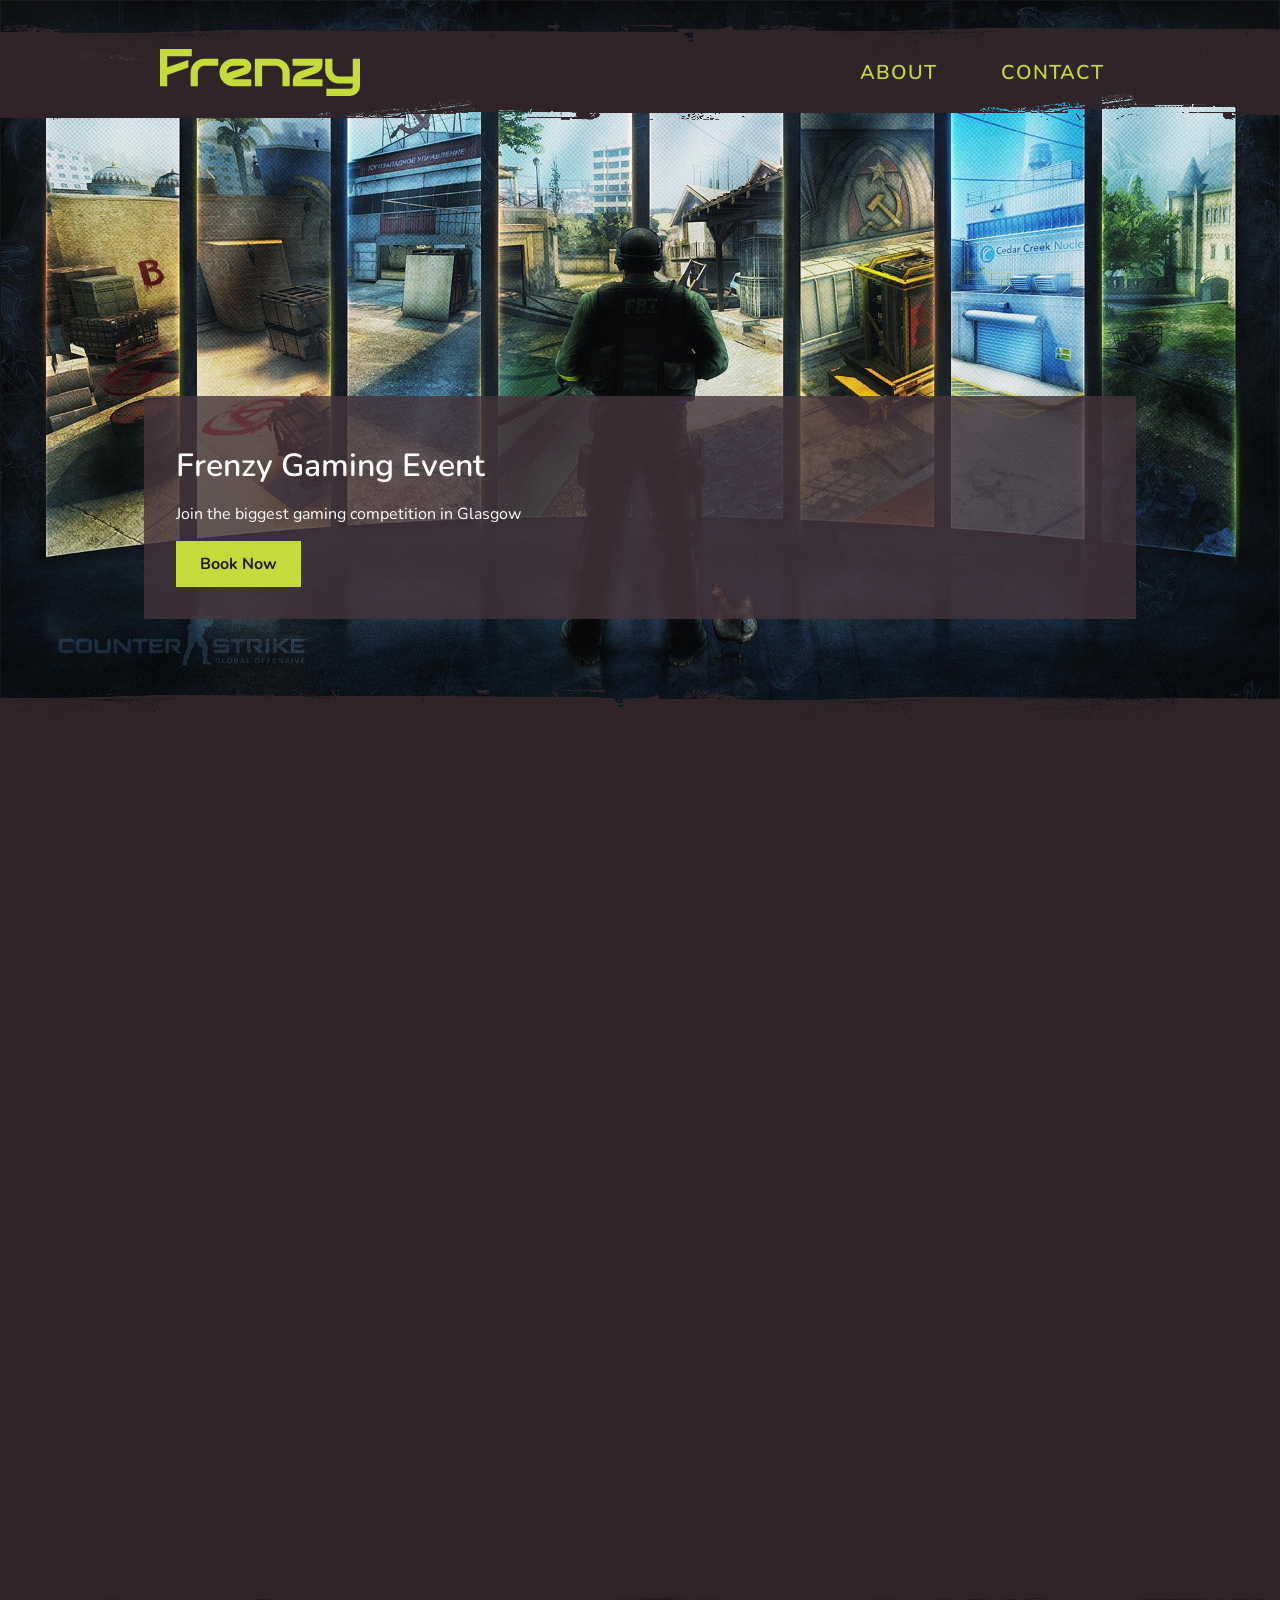
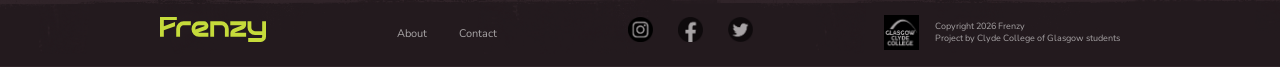
==== public/about.html @ 34d42c53 "Add files via upload" ====
<!DOCTYPE html>
<html lang="en">
<head>
	<meta charset="UTF-8">
	<meta name="viewport" content="width=device-width, initial-scale=1.0">
	<title>Frenzy - About Page</title>
	<link rel="stylesheet" href="../assets/style/style.css">
</head>
<body>
	<!------------------- / HEADER SECTION -->

	<header>
		<div class="header_section">
			<div class="header_content">
				<div class="header_content_wrap">
					<div class="logo_container">
						<a href="../index.html" title="Frenzy - Home Page">
							<img src="../assets/graphics/logo/website_logo.svg" alt="Frenzy. Gaming events website name.">
						</a>
					</div>

					<div class="navbar_links_container">
						<ul>
							<li><a href="./about.html" title="About Page">about</a></li>
							<li><a href="./contact.html" title="Contact Page">contact</a></li>
						</ul>
					</div>
				</div>
			</div>
		</div>
	</header>

	<!-- // HEADER SECTION ------------------->







	<!------------------- / HERO SECTION -->


	<div class="slider_wrap">

		<div class="hero_overlay_container">
			<div class="hero_overlay">
				<h1>Frenzy Gaming Event</h1>
				<p>Join the biggest gaming competition in Glasgow</p>
				<a href="../index.html#booking">Book Now</a>
			</div>
		</div>
		
		<div class="slider_container">
			<div class="slider_1">
				<img src="../assets/graphics/hero-carousel/counter-stike_carousel_1_1.jpg" alt="A splash screen from the game Counter-Strike 2. The game's character stands in a virtual room and selects game genres, represented by tall, semicircular windows arranged in a semicircle in front of the character.">
			</div> 
			<div class="slider_2">
				<img src="../assets/graphics/hero-carousel/super-smash-bros_carousel_2_1.png" alt="The character Mario from the game Mario is presented in various in-game poses. The splash screen features five Mario character designs from five different releases of the game. Each release features the character in a unique in-game pose.">
			</div> 
			<div class="slider_3">
				<img src="../assets/graphics/hero-carousel/rainbow-six-siege_carousel_3_1.jpg" alt="The title screen depicts two groups of players battling each other. The left group is depicted in a dark color scheme. The right group is depicted in a light color scheme. A small concrete wall has been erected between the groups, half destroyed by the various firearms used by each group. The left (dark) group successfully breaks through the barrier, resulting in the defeat of the characters in the right (light) group.">
			</div> 
		</div>

	</div>


	<!-- // HERO SECTION --------------------->










	<div class="connecting_step"></div>










	<!------------------- / MAIN SECTION -->


	<main>
		<div class="main_section">

		</div>
	</main>


	<!-- // MAIN SECTION --------------------->









	<!------------------- / FOOTER SECTION -->
	
	
	<footer>
		<div class="footer_section">
			<div class="footer_section_wrap">
				<div class="footer_logo_container">
					<a href="../index.html" title="Frenzy - Home Page">
						<img src="../assets/graphics/logo/website_logo.svg" alt="Frenzy. Gaming events website name.">
					</a>
				</div>

				<div class="footer_navbar_links_container">
					<ul>
						<li><a href="./about.html" title="About Page">about</a></li>
						<li><a href="./contact.html" title="Contact Page">contact</a></li>
					</ul>
				</div>

				<div class="footer_icons_container">
					<a href="#"><img src="../assets/graphics/icons/instagram_1.png" alt="Instagram Icon"></a>
					<a href="#"><img src="../assets/graphics/icons/facebook_1.png" alt="Facebooke Icon"></a>
					<a href="#"><img src="../assets/graphics/icons/twitter_1.png" alt="Twitter Icon"></a>
				</div>

				<div class="copy_container">
					<a href="">
						<img src="../assets/graphics/icons/college_icon_1.png" alt="Glasgow Clyde College - College Logo">
					</a>
					<p>Copyright 2026 Frenzy <span>Project by Clyde College of Glasgow students</span></p>
				</div>
			</div>
		</div>
	</footer>

	
	<!-- // FOOTER SECTION --------------------->





	
	<script>
		const slides = document.querySelectorAll('.slider_container > div');

		let index = 0;

		function showSlide(i) {
			slides.forEach(slide => slide.classList.remove('active'));
			slides[i].classList.add('active');
		}

		showSlide(index);

		const displayTime = 4000;
		const transitionTime = 2000;

		setInterval(() => {
			index = (index + 1) % slides.length;
			showSlide(index);
		}, displayTime);
	</script>
	
</body>
</html>
---- assets/style/style.css ----
@font-face {
	font-family: "Nunito";
	src: url(../fonts/Nunito-VariableFont_wght.ttf);
}

@property --primaryColour {
	syntax: "<color>";
	inherits: true;
	initial-value: #c5db3b;
}
@property --footerTextColour {
	syntax: "<color>";
	inherits: true;
	initial-value: rgba(255, 255, 255, 0.6);
}
@property --buttonTextColour {
	syntax: "<color>";
	inherits: true;
	initial-value: #231a1e;
}
@property --allTextColour {
	syntax: "<color>";
	inherits: true;
	initial-value: #ffffff;
}





html {
	scroll-behavior: smooth;
}

body {
	background-color: #302429;
	margin: 0;
	font-family: "Nunito";
}





a {
	text-decoration: none;
}




.header_content,
.footer_section,
.main_section,
.hero_overlay_container {
	width: 992px;
	margin: 0 auto;
}





.header_content_wrap,
.footer_section_wrap {
	padding: 0 16px;
}





.navbar_links_container,
.footer_navbar_links_container {
	align-items: center;
	display: flex;
}

.navbar_links_container ul,
.footer_navbar_links_container ul {
	padding: 0;
	margin: 0;
	display: flex;
	gap: 32px;
}

.navbar_links_container ul li,
.footer_navbar_links_container ul li {
	list-style: none;
}

.event_info::after,
.games_preview::after,
.location_section::after,
.nearby_section::after {
	content: "";
	background-color: var(--primaryColour);
	height: 3px;
	display: block;
	width: 100px;
	margin: 20px auto 0; 
}





.location_card h3,
.group_heading h3,
.event_grid div h3,
.booking_highlight h3,
.format_card h3,
.game_quick_card h3,
.game_room_card h3 {
	color: var(--primaryColour);
	text-transform: uppercase;
}





.nearby_intro h2,
.booking_intro h2 {
	margin: 26px 0 16px;
}





.event_info h2,
.games_preview h2,
.location_intro h2,
.nearby_intro h2,
.booking_intro h2,
.contact_map_intro h2,
.section_heading h2 {
	letter-spacing: 2px;
	text-align: center;
	color: var(--allTextColour);
	font-size: 32px;
}





.location_intro p,
.nearby_intro p,
.booking_intro p,
.contact_hero p,
.contact_map_intro p,
.section_heading p {
	font-size: 16px;
	line-height: 1.7;
	margin: 0;
	text-align: center;
	color: var(--footerTextColour);
}





.location_card,
.map_container,
.nearby_card,
.booking_highlight,
.booking_form_wrap,
.contact_map_wrap,
.support_card,
.contact_form_wrap,
.event_grid div,
.game_quick_card,
.format_card,
.game_room_card,
.gallery_item,
.video_embed_wrap {
	background: linear-gradient(145deg, #1f1a1d, #2a2226);
}





.map_container,
.nearby_card,
.contact_info_card,
.support_card,
.contact_map_wrap,
.game_quick_card,
.format_card  {
	border: 1px solid rgba(255,255,255,0.05);
}






.map_container,
.contact_map_wrap {
	box-shadow: 0 12px 30px rgba(0,0,0,0.35);
}





.location_card,
.nearby_card {
	box-shadow: 0 10px 25px rgba(0,0,0,0.35);
}





.contact_info_card,
.support_card,
.game_quick_card,
.gallery_item,
.format_card {
	box-shadow: 0 12px 28px rgba(0,0,0,0.35);
}





.booking_form_wrap,
.contact_form_wrap,
.video_embed_wrap,
.game_room_card {
	box-shadow: 0 14px 35px rgba(0,0,0,0.4);
}





.booking_form_wrap,
.contact_form_wrap,
.game_room_card {
	border: 1px solid rgba(197, 219, 59, 0.08);
}





.hero_overlay a:hover,
.booking_button:hover,
.contact_button:hover,
.game_cta_button:hover,
.location_button:hover {
	transform: translateY(-2px);
	box-shadow: 0 12px 24px rgba(197, 219, 59, 0.18);
}












/******************** / HEADER SECTION */

.header_section {
	width: 100%;
	height: 95px;
	position: relative;
	z-index: 5;
	background: url(../graphics/header/bg_header.png) repeat-x center top;
	margin: 25px 0 0 0;
	display: flex;
	align-items: center;
}

.header_content_wrap {
	display: flex;
	justify-content: space-between;
}

/* // HEADER SECTION ********************/









/******************** / LOGO SECTION */

.logo_container {
	height: 47px;
	width: auto;
}

.logo_container a img {
	height: 100%;
	object-fit: cover;
}

/* // LOGO SECTION ********************/









/******************** / NAVBAR SECTION */

.navbar_links_container ul li a {
	color: var(--primaryColour);
	text-transform: uppercase;
	font-weight: 600;
	padding: 8px 16px;
	font-size: 20px;
	letter-spacing: 1px;
}

/* // NAVBAR SECTION ********************/












/******************** / HERO SECTION */

.slider_wrap {
  position: relative;
  width: 100%;
  height: 720px;
  overflow: hidden;
	margin: -120px 0 0 0;
}

.slider_container > div {
  position: absolute;
  top: 0;
  left: 0;
  width: 100%;
  height: 720px;
  opacity: 0;
  transition: opacity 2s ease;
	display: flex;
	justify-content: center;
}

.slider_container > div.active {
  opacity: 1;
  z-index: 1;
}

.slider_1 img,
.slider_2 img,
.slider_3 img {
	width: 1400px;
	height: 100%;
	object-fit: cover;
	object-position: center top;
}

.slider_1 {
	background: linear-gradient( to right, rgba(15, 14, 20, 1) 25%, rgba(15, 20, 24, 1) 100%);
	
}

.slider_2 {
	background: linear-gradient( to right, rgba(255, 188, 0, 1) 25%, rgba(248, 246, 249, 1) 75%);
}

.slider_3 {
	background: linear-gradient( to right, rgba(22, 22, 20, 1) 25%, rgba(255, 255, 255, 1) 75%);
}

.hero_overlay_container {
	position: relative;
	z-index: 10;
	top: 55%;
}

.hero_overlay {
	background-color: rgba(69, 52, 59, 0.8);
	padding: 32px;
	color: #ffffff;
	display: flex;
	flex-direction: column;
	gap: 16px;
}

.hero_overlay h1 {
	margin: 16px 0 0 0;
	font-weight: 600;
}

.hero_overlay p {
	margin: 0;
}

.hero_overlay a {
	background-color: var(--primaryColour);
	padding: 12px 24px;
	font-weight: 700;
	display: inline-block;
	width: max-content;
	color: var(--buttonTextColour);
	transition: 0.3s ease;
}


/* // HERO SECTION ********************/










.connecting_step {
	width: 100%;
	height: 52px;
	background: url(../graphics/main/bg_body_top.png) repeat-x top;
	margin: -30px 0 0 0;
	position: relative;
	z-index: 800;
}










/******************** / MAIN SECTION */

main {
	background-color: #302429;
}

.main_section {
	min-height: 95vh;
}










.event_info {
	padding: 60px 0;
	position: relative;
}

.event_info h2 {
	margin: 24px 0 40px 0;
}

.event_grid {
	display: flex;
	gap: 32px;
	justify-content: center;
}

.event_grid div {
	padding: 30px;
	border-radius: 12px;
	width: 250px;
	box-shadow: 0 10px 25px rgba(0, 0, 0, 0.6);
	text-align: center;
}

.event_grid div h3 {
	letter-spacing: 1px;
	margin: 18px 0 10px 0;
	font-weight: 600;
	font-size: 18px;
}

.event_grid div p {
	color: var(--allTextColour);
	font-size: 16px;
	margin: 0;
}










.games_preview {
	padding: 80px 0;
}

.games_preview h2 {
	margin: 24px 0 50px 0;
}

.games_grid {
	display: flex;
	gap: 32px;
}

.game_card {
	height: 350px;
	width: 100%;
	border-radius: 12px;
	background-size: cover;
	background-position: 50% 50%;
	background-repeat: no-repeat;
	display: flex;
	flex-direction: column;
	justify-content: flex-end;
	overflow: hidden;
	transition: all 0.3s ease;
}

.game_card .overlay,
.game_page_hero_overlay {
	background: linear-gradient(to top, rgba(0, 0, 0, 0.95), rgba(0, 0, 0, 0.3));
	padding: 25px;
	
}

.game_card .overlay h3 {
	font-size: 22px;
	color: var(--allTextColour);
	margin: 0 0 8px 0;
}

.game_card .overlay p {
	font-size: 15px;
	color: var(--footerTextColour);
	margin: 0 0 15px 0;
}

.game_card .overlay span {
	color: var(--primaryColour);
	font-weight: 700;
	font-size: 14px;
}

.games_grid .cs2 {
	background-image: url(../graphics/home/game_wrap_1.jpg);
}

.games_grid .smash {
	background-image: url(../graphics/home/game_wrap_2_1.jpg);
}

.games_grid .r6 {
	background-image: url(../graphics/home/game_wrap_3.jpg);
}

.game_card:hover {
	transform: scale(1.05);
	transition: 0.3s ease;
}










.location_section,
.nearby_section {
	padding: 90px 0;
}

.location_intro {
	margin: 0 auto 50px;
}

.location_intro h2 {
	margin: 26px 0 16px 0;
}

.location_info {
	width: 38%;
	display: flex;
	flex-direction: column;
	gap: 32px;
}

.location_content {
	display: flex;
	gap: 32px;
}

.location_card {
	padding: 24px;
	border-radius: 12px;
	border: 1px solid rgba(197, 219, 59, 0.078);
}

.location_card h3 {
	margin: 0 0 10px 0;
	font-size: 16px;
}

.location_card p {
	color: var(--allTextColour);
	font-size: 15px;
	margin: 0;
	line-height: 1.6;
}

.location_info :nth-child(3) p:nth-of-type(1) span {
	display: block;
}

.location_links {
	display: flex;
	gap: 16px;
	margin: 8px 0 0 0;
}

.location_button {
	background-color: var(--primaryColour);
	color: var(--buttonTextColour);
	padding: 14px 22px;
	border-radius: 8px;
	font-weight: 700;
	transition: 0.3s ease;
}

.location_button.secondary {
	background: transparent;
	color: var(--allTextColour);
	border: 1px solid rgba(255,255,255,0.15);
}

.location_button.secondary:hover {
	border-color: rgba(197, 219, 59, 0.4);
	color: var(--primaryColour);
}

.map_container {
	width: 62%;
	padding: 12px;
	border-radius: 16px;
}

.map_container iframe {
	width: 100%;
	height: 100%;
	border-radius: 12px;
	border: 0;
	display: block;
}










.nearby_categories {
	display: flex;
	flex-direction: column;
	gap: 55px;
}

.nearby_intro {
	margin: 0 auto 50px;
}

.nearby_group {
	display: flex;
	flex-direction: column;
	gap: 24px;
}

.group_heading h3 {
	font-size: 24px;
	margin: 0 0 6px 0;
	letter-spacing: 1px;
}

.group_heading p {
	color: var(--footerTextColour);
	margin: 0;
	font-size: 14px;
}

.nearby_cards {
	display: flex;
	gap: 24px;
}

.nearby_card {
	padding: 26px;
	border-radius: 14px;
	width: 100%;
	transition: 0.35s ease;
	overflow: hidden;
}

.tag {
	display: inline-block;
	font-size: 12px;
	font-weight: 700;
	letter-spacing: 0.8px;
	text-transform: uppercase;
	color: var(--buttonTextColour);
	background: var(--primaryColour);
	padding: 6px 10px;
	border-radius: 100px;
	margin-bottom: 18px;
}

.nearby_card h4 {
	color: var(--allTextColour);
	font-size: 20px;
	margin: 0 0 12px 0;
	line-height: 1.3;
}

.nearby_card p {
color: var(--footerTextColour);
font-size: 15px;
line-height: 1.7;
margin: 0;
}

.nearby_card:hover {
	transform: translateY(-8px);
	border-color: rgba(197, 219, 59, 0.2);
	box-shadow: 0 18px 35px rgba(0,0,0,0.45);
}









.booking_section {
	padding: 100px 0 120px;
}

.booking_intro {
	margin: 0 auto 60px;
}

.booking_content {
	display: flex;
	gap: 36px;
}

.booking_info {
	width: 38%;
	display: flex;
	flex-direction: column;
	gap: 24px;
}

.booking_highlight {
	padding: 28px;
	border-radius: 14px;
	box-shadow: 0 12px 28px rgba(0, 0, 0, 0.35);
	border: 1px solid rgba(255, 255, 255, 0.05);
}

.booking_highlight h3 {
	font-size: 18px;
	margin: 0 0 18px 0;
	letter-spacing: 1px;
}

.booking_highlight ul {
	padding-left: 18px;
	margin: 0;
}

.booking_highlight ul li {
	color: var(--allTextColour);
	margin-bottom: 12px;
	line-height: 1.6;
	font-size: 15px;
}

.booking_highlight p {
	color: var(--allTextColour);
	margin: 0 0 12px 0;
	line-height: 1.7;
	font-size: 15px;
}

.booking_highlight p:last-child {
	margin-bottom: 0;
}

.booking_form_wrap {
	width: 62%;
	padding: 34px;
	border-radius: 16px;
}

.booking_form {
	display: flex;
	flex-direction: column;
	gap: 22px;
}

.form_row {
	display: flex;
	gap: 20px;
}

.form_row .form_group {
	width: 100%;
}

.form_group label {
	display: block;
	color: var(--allTextColour);
	font-size: 14px;
	font-weight: 700;
	margin-bottom: 10px;
	letter-spacing: 0.4px;
}

.form_group input,
.form_group select,
.form_group textarea {
	width: 100%;
	padding: 15px 16px;
	border-radius: 10px;
	border: 1px solid rgba(255,255,255,0.08);
	background: #171316;
	color: var(--allTextColour);
	font-family: "Nunito";
	font-size: 15px;
	outline: none;
	box-sizing: border-box;
	transition: 0.3s ease;
}

.form_group input::placeholder,
.form_group textarea::placeholder {
	color: rgba(255,255,255,0.4);
}

.form_group input:focus,
.form_group select:focus,
.form_group textarea:focus {
	border-color: rgba(197, 219, 59, 0.6);
	box-shadow: 0 0 0 3px rgba(197, 219, 59, 0.08);
}

.form_group textarea {
	resize: vertical;
	min-height: 120px;
}

.checkbox_group {
	display: flex;
	align-items: flex-start;
	gap: 12px;
}

.checkbox_group input {
	width: auto;
	margin-top: 4px;
}

.checkbox_group label {
	margin-bottom: 0;
	font-weight: 500;
	color: var(--footerTextColour);
	line-height: 1.6;
}

.booking_button {
	background: var(--primaryColour);
	color: var(--buttonTextColour);
	border: none;
	padding: 16px 22px;
	border-radius: 10px;
	font-family: "Nunito";
	font-size: 15px;
	font-weight: 800;
	letter-spacing: 0.8px;
	text-transform: uppercase;
	cursor: pointer;
	transition: 0.3s ease;
}











.contact_hero {
	text-align: center;
	padding: 90px 0 70px;
}

.contact_hero h1 {
	font-size: 42px;
	margin: 0 0 18px 0;
	letter-spacing: 2px;
	color: var(--allTextColour);
}

.contact_info_section {
	padding-bottom: 80px;
}

.contact_info_grid {
	display: grid;
	grid-template-columns: repeat(2, 1fr);
	gap: 24px;
}

.contact_info_card {
	width: 100%;
	padding: 28px;
	border-radius: 14px;
	box-sizing: border-box;
}

.contact_info_card h3 {
	color: var(--primaryColour);
	font-size: 15px;
	text-transform: uppercase;
	letter-spacing: 1px;
	margin: 0 0 10px 0;
}

.contact_info_card p {
	color: var(--allTextColour);
	font-size: 20px;
	font-weight: 700;
	margin: 0 0 8px 0;
	line-height: 1.4;
}

.contact_info_card span {
	color: var(--footerTextColour);
	font-size: 14px;
	line-height: 1.6;
	display: block;
}

/* MAIN CONTACT AREA */
.contact_main_section {
	display: flex;
	gap: 36px;
	padding-bottom: 100px;
}

/* LEFT SIDE */
.contact_support_info {
	width: 38%;
	display: flex;
	flex-direction: column;
	gap: 24px;
}

.support_card {
	padding: 28px;
	border-radius: 14px;
}

.support_card h2,
.support_card h3 {
	color: var(--primaryColour);
	margin: 0 0 16px 0;
	letter-spacing: 1px;
	text-transform: uppercase;
}

.support_card h2 {
	font-size: 24px;
}

.support_card h3 {
	font-size: 18px;
}

.support_card p {
	color: var(--footerTextColour);
	font-size: 15px;
	line-height: 1.8;
	margin: 0;
}

.support_card ul {
	margin: 0;
	padding-left: 18px;
}

.support_card ul li {
	color: var(--footerTextColour);
	font-size: 15px;
	line-height: 1.8;
	margin-bottom: 10px;
}

/* FORM */
.contact_form_wrap {
	width: 62%;
	padding: 34px;
	border-radius: 16px;
}

.contact_form {
	display: flex;
	flex-direction: column;
	gap: 22px;
}

.contact_button {
	background: var(--primaryColour);
	color: var(--buttonTextColour);
	border: none;
	padding: 16px 22px;
	border-radius: 10px;
	font-family: "Nunito";
	font-size: 15px;
	font-weight: 800;
	letter-spacing: 0.8px;
	text-transform: uppercase;
	cursor: pointer;
	transition: 0.3s ease;
}

/* MAP */
.contact_map_section {
	padding-bottom: 120px;
}

.contact_map_intro {
	margin: 0 auto 40px;
}

.contact_map_intro h2 {
	margin: 0 0 16px 0;
}

.contact_map_wrap {
	padding: 12px;
	border-radius: 16px;
}

.contact_map_wrap iframe {
	width: 100%;
	height: 460px;
	border: 0;
	border-radius: 12px;
	display: block;
}










/******************** / INDIVIDUAL GAME PAGES */

/* HERO */
.game_page_hero {
	height: 500px;
	border-radius: 18px;
	overflow: hidden;
	margin: 80px 0 70px;
	background-size: cover;
	background-position: center;
	box-shadow: 0 18px 40px rgba(0,0,0,0.45);
	display: flex;
	flex-direction: column;
	justify-content: flex-end;
}

.cs2_theme {
	background-image: url('../graphics/hero-carousel/counter-stike_carousel_1_1.jpg');
}

.r6_theme {
	background-image: url('../graphics/hero-carousel/rainbow-six-siege_carousel_3_1.jpg');
}

.smash_theme {
	background-image: url('../graphics/hero-carousel/super-smash-bros_carousel_2_1.png');
}

.game_page_hero_overlay {
	display: flex;
	flex-direction: column;
	padding: 50px;
}

.game_label {
	display: inline-block;
	background: var(--primaryColour);
	color: var(--buttonTextColour);
	font-size: 12px;
	font-weight: 800;
	letter-spacing: 1px;
	text-transform: uppercase;
	padding: 8px 12px;
	border-radius: 999px;
	margin: 0 0 18px 0;
	width: fit-content;
}

.game_page_hero_overlay h1 {
	color: var(--allTextColour);
	font-size: 54px;
	margin: 0 0 14px 0;
	line-height: 1.1;
}

.game_subtitle {
	color: var(--footerTextColour);
	font-size: 17px;
	line-height: 1.8;
	margin: 0;
}

/* SHARED SECTION HEADING */
.section_heading {
	margin: 0 auto 45px;
}

.section_heading h2 {
	margin: 0 0 14px 0;
}

/* QUICK INFO */
.game_quick_info {
	padding-bottom: 90px;
}

.game_quick_grid {
	display: flex;
	gap: 24px;
}

.game_quick_card {
	width: 100%;
	padding: 28px;
	border-radius: 14px;
}

.game_quick_card h3 {
	color: var(--primaryColour);
	font-size: 15px;
	text-transform: uppercase;
	letter-spacing: 1px;
	margin: 0 0 10px 0;
}

.game_quick_card p {
	color: white;
	font-size: 18px;
	font-weight: 700;
	margin: 0;
	line-height: 1.5;
}

/* ABOUT */
.game_about_section {
	padding-bottom: 100px;
}

.game_about_content {
	display: flex;
	gap: 36px;
	align-items: center;
}

.game_about_text {
	width: 52%;
}

.game_about_text h2 {
	color: white;
	font-size: 34px;
	margin: 0 0 22px 0;
	letter-spacing: 1px;
}

.game_about_text p {
	color: var(--footerTextColour);
	font-size: 16px;
	line-height: 1.9;
	margin: 0 0 20px 0;
}

.game_about_image {
	width: 48%;
}

.game_about_image img {
	width: 100%;
	height: 420px;
	object-fit: cover;
	border-radius: 16px;
	display: block;
	box-shadow: 0 18px 40px rgba(0,0,0,0.35);
}

/* GALLERY */
.game_gallery_section {
	padding-bottom: 100px;
}

.game_gallery_grid {
	display: flex;
	gap: 24px;
}

.gallery_item {
	width: 100%;
	padding: 10px;
	border-radius: 16px;
}

.gallery_item img {
	width: 100%;
	height: 250px;
	object-fit: cover;
	border-radius: 12px;
	display: block;
}

/* VIDEO */
.game_video_section {
	padding-bottom: 100px;
}

.video_embed_wrap {
	padding: 12px;
	border-radius: 18px;
}

.video_embed_wrap iframe {
	width: 100%;
	height: 520px;
	border: 0;
	border-radius: 12px;
	display: block;
}

/* FORMAT */
.game_format_section {
	padding-bottom: 100px;
}

.format_cards {
	display: flex;
	gap: 24px;
}

.format_card {
	width: 100%;
	padding: 28px;
	border-radius: 14px;
}

.format_card h3 {
	font-size: 18px;
	margin: 0 0 14px 0;
	letter-spacing: 1px;
}

.format_card p {
	color: var(--footerTextColour);
	font-size: 15px;
	line-height: 1.8;
	margin: 0;
}

/* ROOM INFO */
.game_room_section {
	padding-bottom: 100px;
}

.game_room_content {
	display: flex;
	gap: 36px;
	align-items: flex-start;
}

.game_room_text {
	width: 58%;
}

.game_room_text h2 {
	color: var(--allTextColour);
	font-size: 34px;
	margin: 0 0 20px 0;
}

.game_room_text p {
	color: var(--footerTextColour);
	font-size: 16px;
	line-height: 1.9;
	margin: 0 0 18px 0;
}

.game_room_text ul {
	margin: 0;
	padding-left: 20px;
}

.game_room_text ul li {
	color: var(--footerTextColour);
	font-size: 15px;
	line-height: 1.8;
	margin-bottom: 10px;
}

.game_room_card {
	width: 42%;
	padding: 30px;
	border-radius: 16px;
}

.game_room_card h3 {
	font-size: 20px;
	margin: 0 0 18px 0;
	letter-spacing: 1px;
}

.game_room_card p {
	color: var(--footerTextColour);
	font-size: 15px;
	line-height: 1.8;
	margin: 0 0 12px 0;
}

/* CTA */
.game_cta_section {
	text-align: center;
	padding: 40px 0 120px;
}

.game_cta_section h2 {
	color: var(--allTextColour);
	font-size: 34px;
	margin: 0 0 16px 0;
	letter-spacing: 1px;
}

.game_cta_section p {
	color: var(--footerTextColour);
	font-size: 16px;
	line-height: 1.8;
	margin: 0 0 28px 0;
}

.game_cta_button {
	display: inline-block;
	padding: 16px 28px;
	border-radius: 10px;
	font-weight: 800;
	font-size: 15px;
	letter-spacing: 0.8px;
	text-transform: uppercase;
	background: var(--primaryColour);
	color: var(--buttonTextColour);
	transition: 0.3s ease;
}

/* // INDIVIDUAL GAME PAGES ********************/


/* // MAIN SECTION ********************/











/******************** / FOOTER SECTION */

footer {
	background: url(../graphics/footer/bg_footer.png) repeat-x top;
	height: 70px;
	width: 100%;
	display: flex;
	align-items: center;
}

.footer_section_wrap {
	display: flex;
	align-items: center;
	justify-content: space-between;
}

.footer_logo_container img {
	height: 25px;
	width: auto;
	object-fit: cover;
}

.footer_icons_container ul li {
	display: flex;
	align-items: center;
}

.footer_navbar_links_container ul li a {
	color: var(--footerTextColour);
	text-transform: capitalize;
	font-size: 11px;
}

.footer_icons_container {
	display: flex;
	gap: 25px;
	align-items: center;
}

.footer_icons_container img {
	height: 25px;
	width: auto;
	object-fit: cover;
}

.copy_container {
	display: flex;
	gap: 16px;
	align-items: center;
}

.copy_container a {
	display: flex;
	align-items: center;
}

.copy_container img {
	height: 35px;
	width: auto;
	object-fit: cover;
}

.copy_container p {
	font-size: 9px;
	color: var(--footerTextColour);
	margin: 0;
}

.copy_container p span {
	display: block;
}

/* // FOOTER SECTION ********************/




































/* DO NOT WRITE ANYTHING ABOVE */











/* HAFEESAH'S CODE HERE ------------------- START */


/* HAFEESAH'S CODE HERE ------------------- FINISH */










































/* YORGOS'S CODE HERE ------------------- START */


/* YORGOS'S CODE HERE ------------------- FINISH */








































/* YORGOS'S CODE HERE ------------------- START */


/* YORGOS'S CODE HERE ------------------- FINISH */














































/* ZAHRAA'S CODE HERE ------------------- START */


/* ZAHRAA'S CODE HERE ------------------- FINISH */
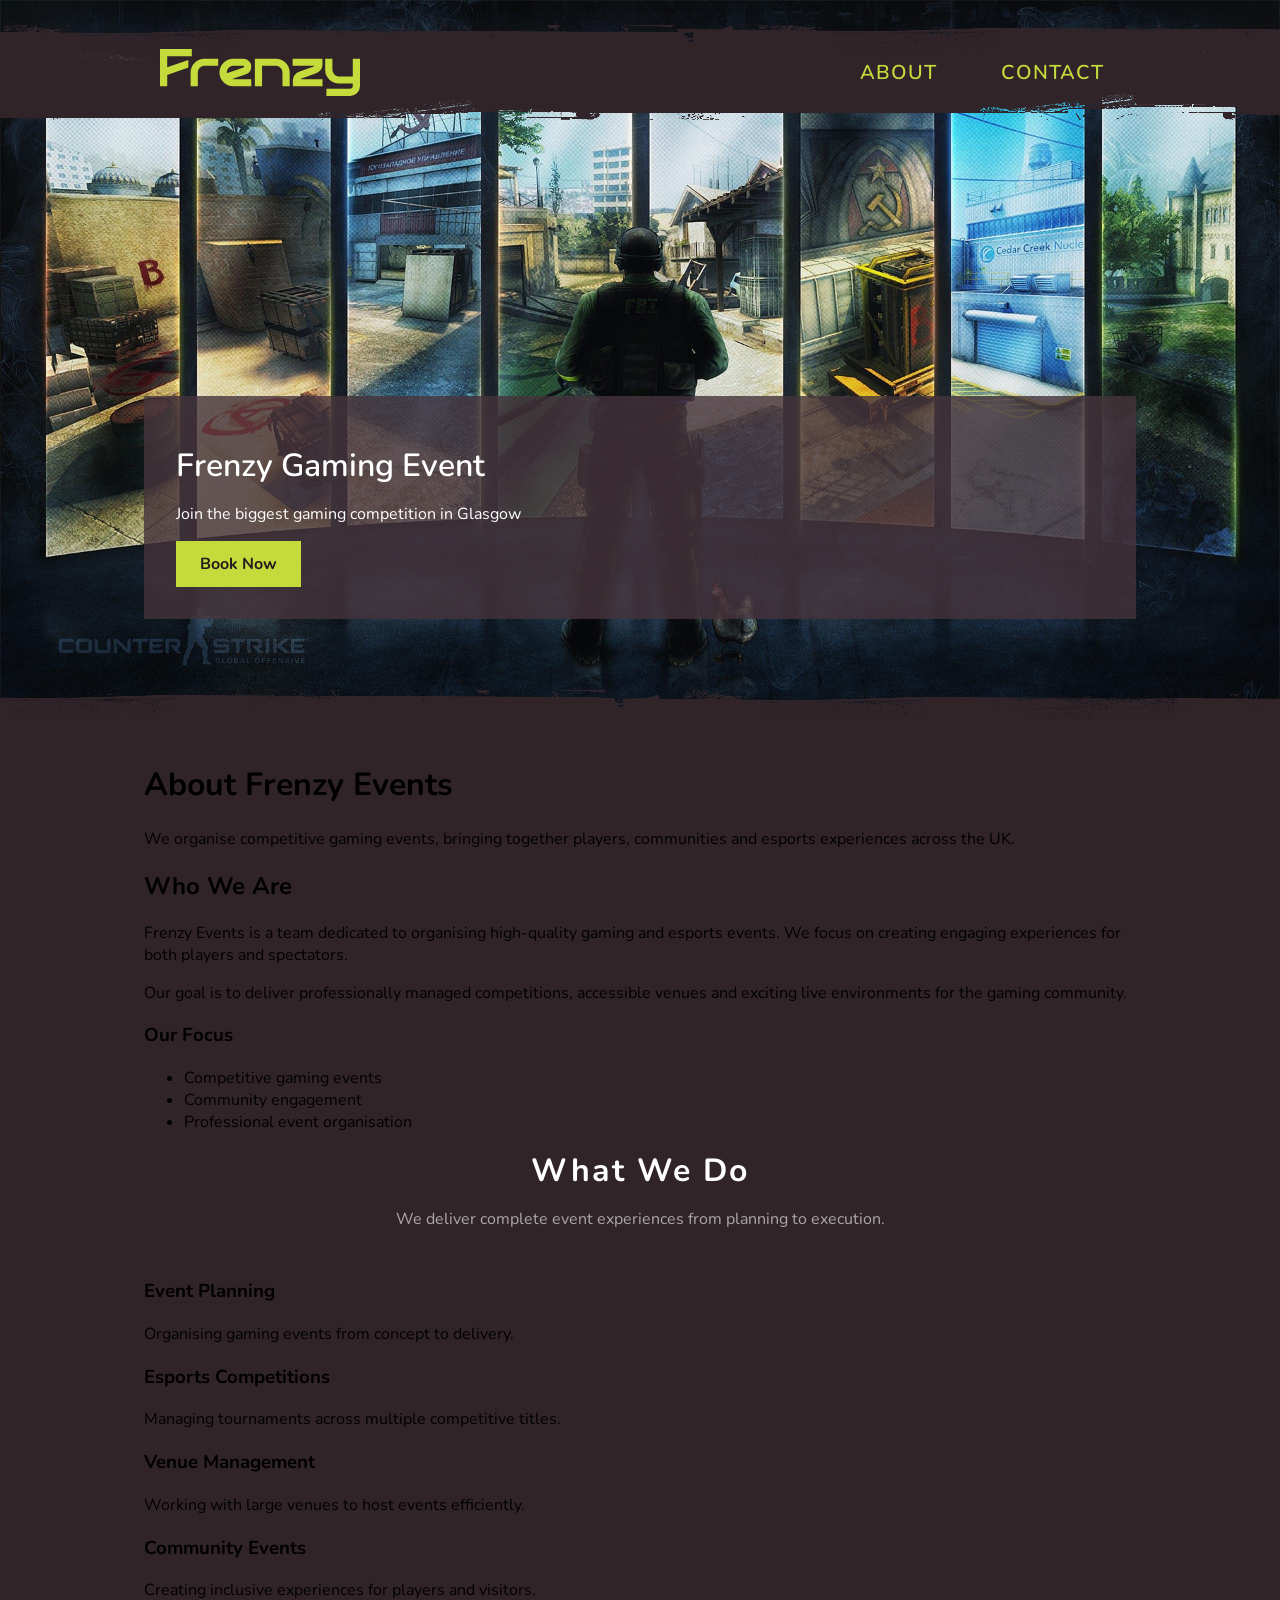
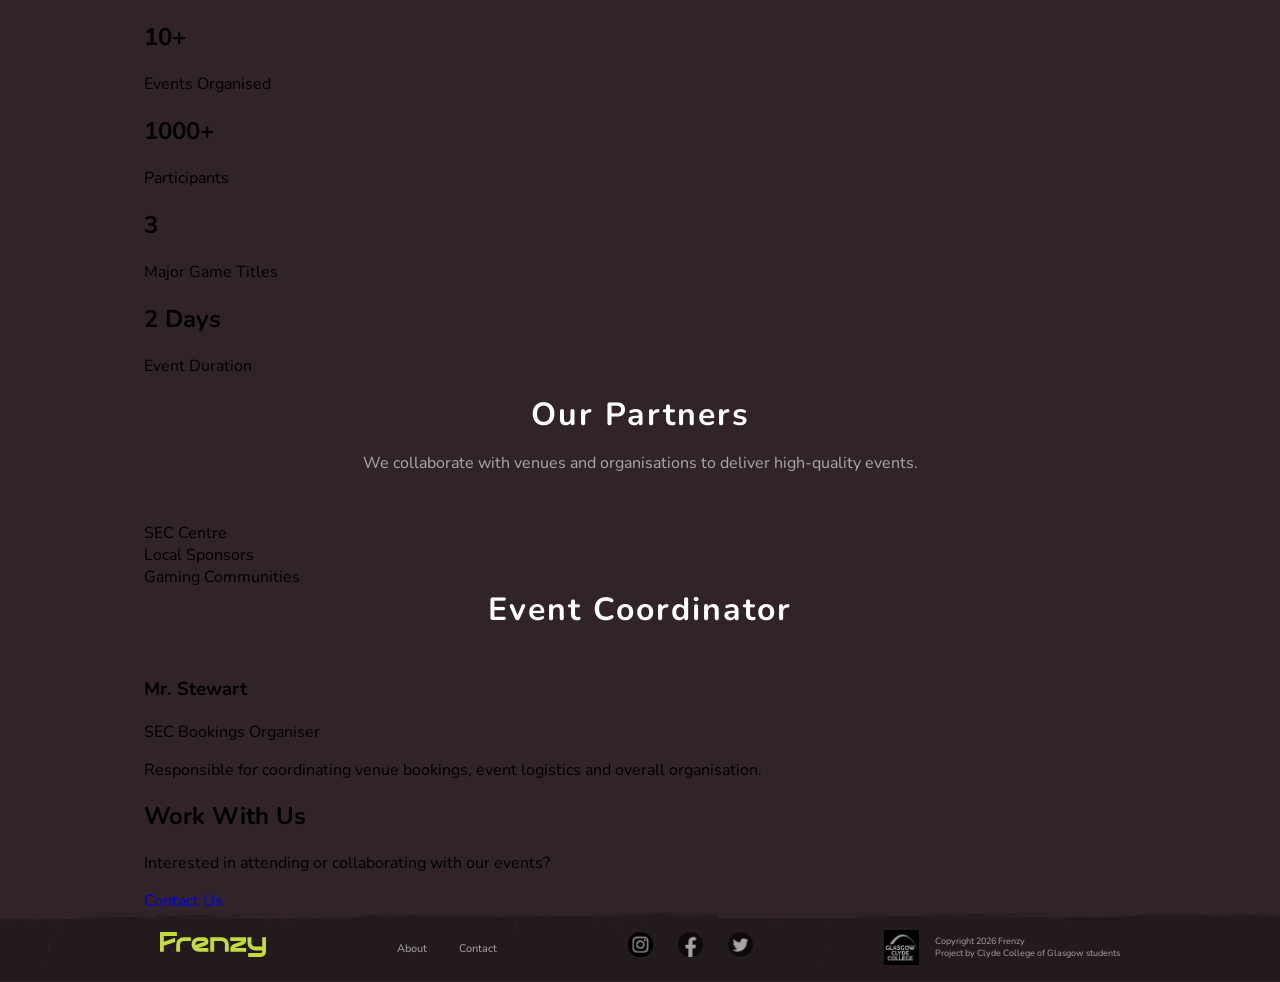
==== commit 6c05eb1e: "Add files via upload" ====
--- a/public/about.html
+++ b/public/about.html
@@ -93,6 +93,132 @@
 
 	<main>
 		<div class="main_section">
+			
+				<!-- HERO -->
+			<div class="about_company_hero">
+				<h1>About Frenzy Events</h1>
+				<p>We organise competitive gaming events, bringing together players, communities and esports experiences across the UK.</p>
+			</div>
+
+
+			<!-- ABOUT COMPANY -->
+			<div class="about_company_section">
+				<div class="about_company_content">
+
+					<div class="about_company_text">
+						<h2>Who We Are</h2>
+						<p>Frenzy Events is a team dedicated to organising high-quality gaming and esports events. We focus on creating engaging experiences for both players and spectators.</p>
+
+						<p>Our goal is to deliver professionally managed competitions, accessible venues and exciting live environments for the gaming community.</p>
+					</div>
+
+					<div class="about_company_card">
+						<h3>Our Focus</h3>
+						<ul>
+							<li>Competitive gaming events</li>
+							<li>Community engagement</li>
+							<li>Professional event organisation</li>
+						</ul>
+					</div>
+
+				</div>
+			</div>
+
+
+			<!-- WHAT WE DO -->
+			<div class="about_services_section">
+				<div class="section_heading">
+					<h2>What We Do</h2>
+					<p>We deliver complete event experiences from planning to execution.</p>
+				</div>
+
+				<div class="services_grid">
+					<div class="service_card">
+						<h3>Event Planning</h3>
+						<p>Organising gaming events from concept to delivery.</p>
+					</div>
+
+					<div class="service_card">
+						<h3>Esports Competitions</h3>
+						<p>Managing tournaments across multiple competitive titles.</p>
+					</div>
+
+					<div class="service_card">
+						<h3>Venue Management</h3>
+						<p>Working with large venues to host events efficiently.</p>
+					</div>
+
+					<div class="service_card">
+						<h3>Community Events</h3>
+						<p>Creating inclusive experiences for players and visitors.</p>
+					</div>
+				</div>
+			</div>
+
+
+			<!-- STATS -->
+			<div class="about_stats_section">
+				<div class="stats_grid">
+
+					<div class="stat_card">
+						<h2>10+</h2>
+						<p>Events Organised</p>
+					</div>
+
+					<div class="stat_card">
+						<h2>1000+</h2>
+						<p>Participants</p>
+					</div>
+
+					<div class="stat_card">
+						<h2>3</h2>
+						<p>Major Game Titles</p>
+					</div>
+
+					<div class="stat_card">
+						<h2>2 Days</h2>
+						<p>Event Duration</p>
+					</div>
+
+				</div>
+			</div>
+
+
+			<!-- PARTNERS -->
+			<div class="about_partners_section">
+				<div class="section_heading">
+					<h2>Our Partners</h2>
+					<p>We collaborate with venues and organisations to deliver high-quality events.</p>
+				</div>
+
+				<div class="partners_grid">
+					<div class="partner_card">SEC Centre</div>
+					<div class="partner_card">Local Sponsors</div>
+					<div class="partner_card">Gaming Communities</div>
+				</div>
+			</div>
+
+
+			<!-- TEAM -->
+			<div class="about_team_section">
+				<div class="section_heading">
+					<h2>Event Coordinator</h2>
+				</div>
+
+				<div class="team_card">
+					<h3>Mr. Stewart</h3>
+					<p>SEC Bookings Organiser</p>
+					<span>Responsible for coordinating venue bookings, event logistics and overall organisation.</span>
+				</div>
+			</div>
+
+
+			<!-- CTA -->
+			<div class="about_cta_section">
+				<h2>Work With Us</h2>
+				<p>Interested in attending or collaborating with our events?</p>
+				<a href="./contact.html" class="about_cta_button">Contact Us</a>
+			</div>
 
 		</div>
 	</main>
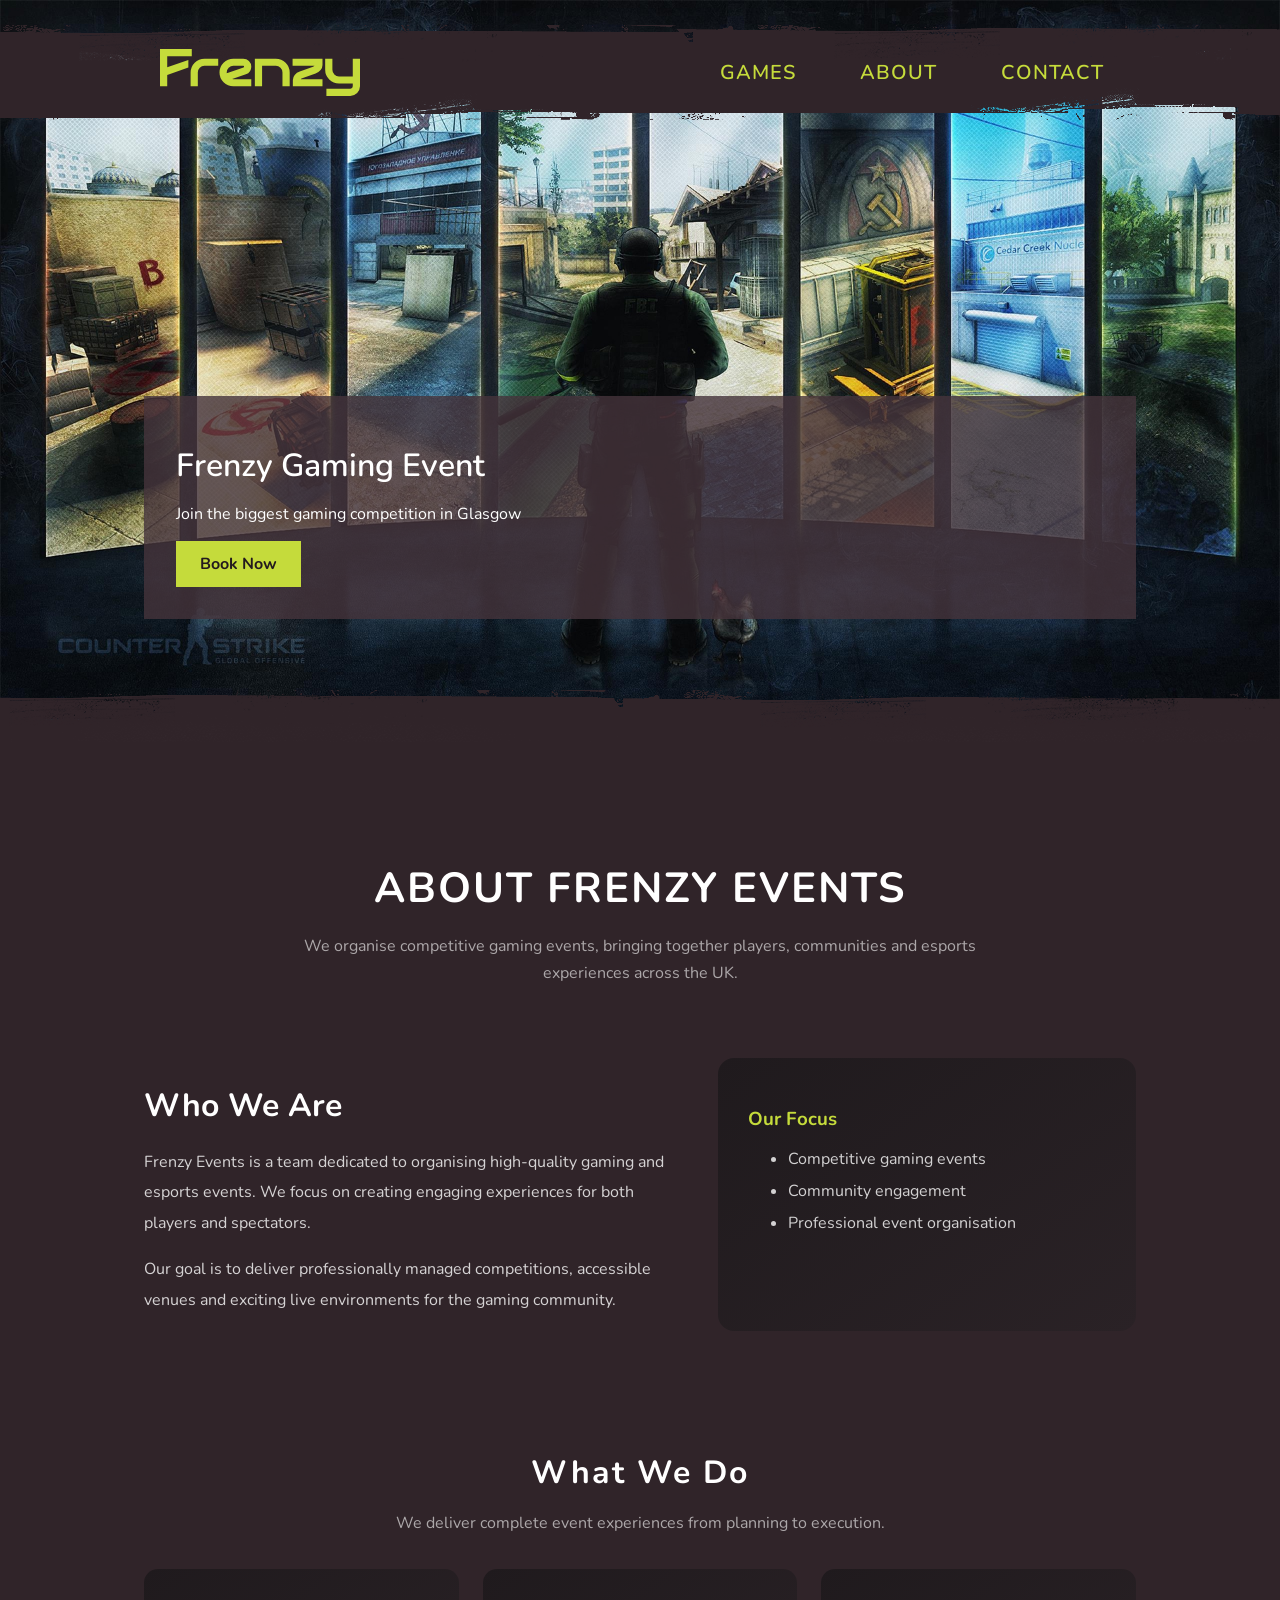
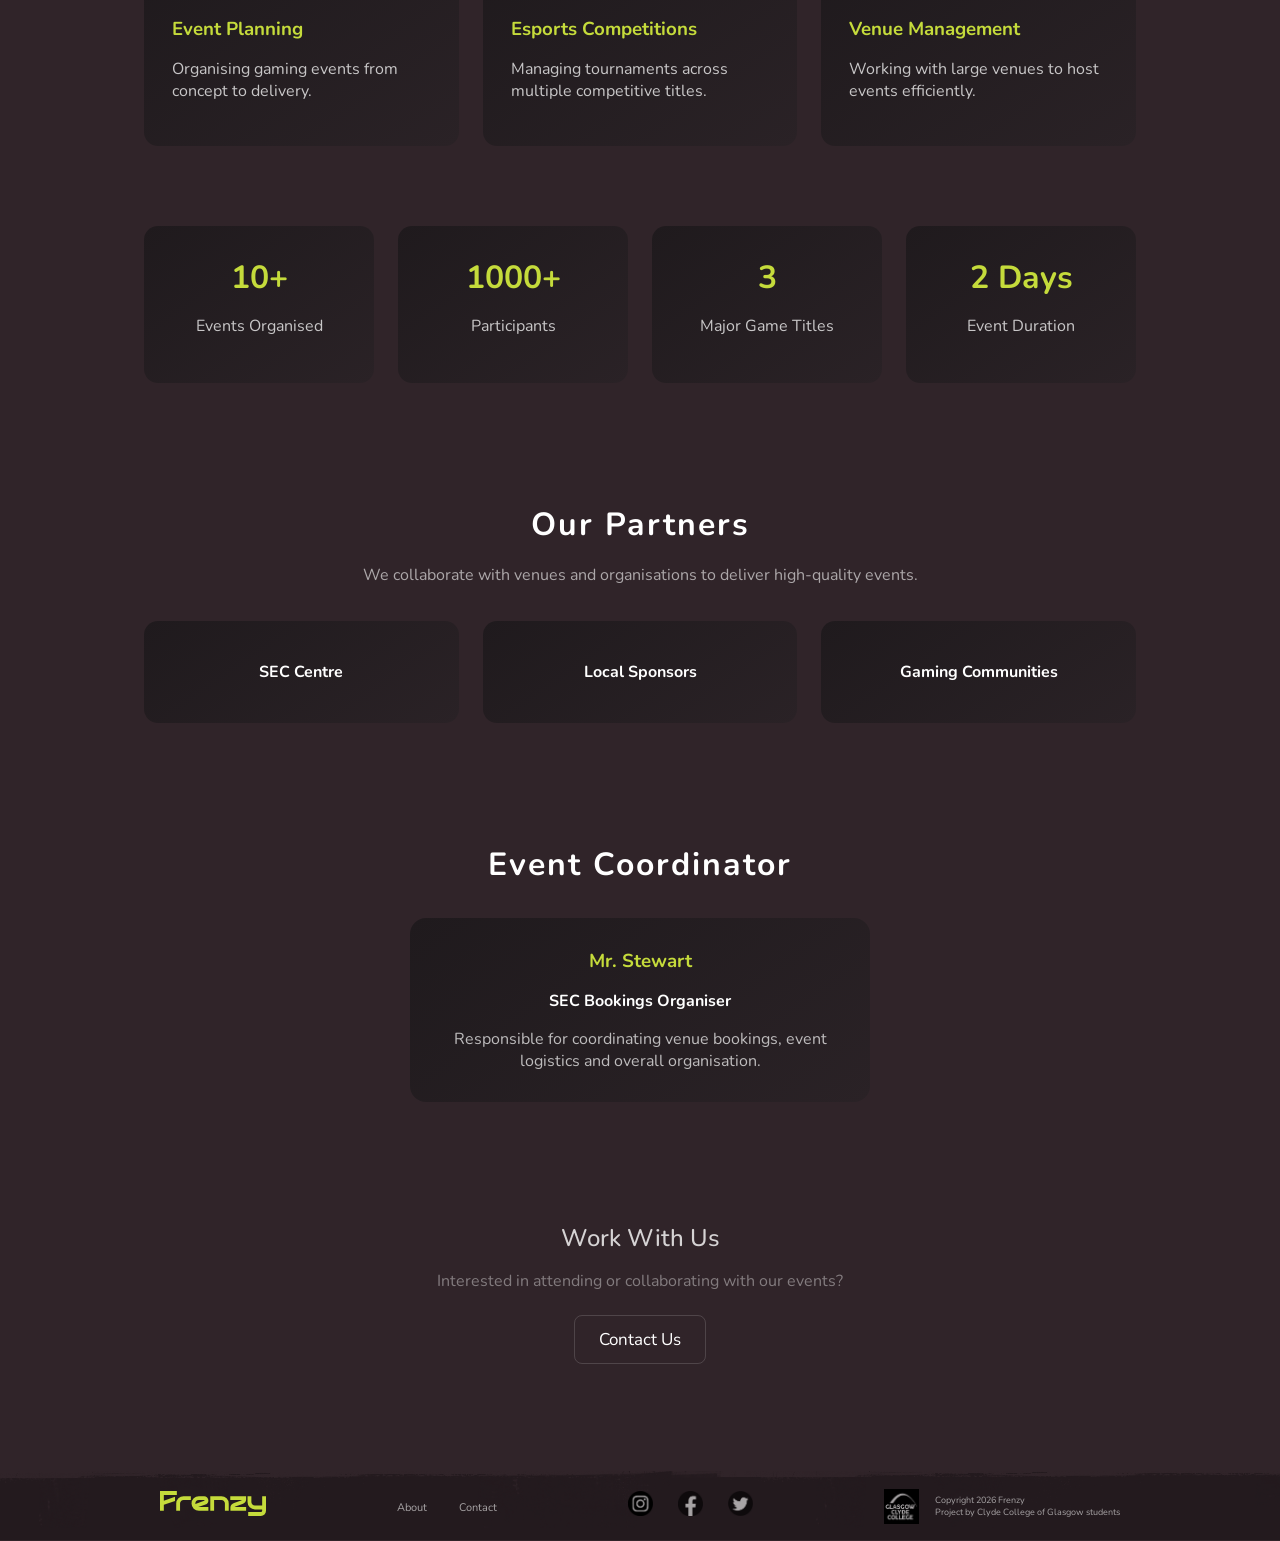
==== commit 266cc2b4: "Updated and finished Updated and finished pages: index, about" ====
--- a/public/about.html
+++ b/public/about.html
@@ -21,6 +21,7 @@
 
 					<div class="navbar_links_container">
 						<ul>
+							<li><a href="../index.html#games" title="Games Page">games</a></li>
 							<li><a href="./about.html" title="About Page">about</a></li>
 							<li><a href="./contact.html" title="Contact Page">contact</a></li>
 						</ul>
@@ -147,11 +148,6 @@
 						<h3>Venue Management</h3>
 						<p>Working with large venues to host events efficiently.</p>
 					</div>
-
-					<div class="service_card">
-						<h3>Community Events</h3>
-						<p>Creating inclusive experiences for players and visitors.</p>
-					</div>
 				</div>
 			</div>
 
--- a/assets/style/style.css
+++ b/assets/style/style.css
@@ -135,7 +135,8 @@
 .nearby_intro h2,
 .booking_intro h2,
 .contact_map_intro h2,
-.section_heading h2 {
+.section_heading h2,
+.about_company_text h2 {
 	letter-spacing: 2px;
 	text-align: center;
 	color: var(--allTextColour);
@@ -151,7 +152,8 @@
 .booking_intro p,
 .contact_hero p,
 .contact_map_intro p,
-.section_heading p {
+.section_heading p,
+.about_company_hero p {
 	font-size: 16px;
 	line-height: 1.7;
 	margin: 0;
@@ -176,7 +178,12 @@
 .format_card,
 .game_room_card,
 .gallery_item,
-.video_embed_wrap {
+.video_embed_wrap,
+.service_card,
+.about_company_card,
+.stat_card,
+.partner_card,
+.team_card {
 	background: linear-gradient(145deg, #1f1a1d, #2a2226);
 }
 
@@ -263,6 +270,31 @@
 
 
 
+.about_services_section .section_heading,
+.about_partners_section .section_heading,
+.about_team_section .section_heading {
+	margin: 0 auto 32px;
+}
+
+.about_services_section .section_heading h2,
+.about_partners_section .section_heading h2,
+.about_team_section .section_heading h2 {
+	margin: 0 auto 16px;
+}
+
+
+
+
+
+.about_company_section,
+.about_stats_section,
+.about_partners_section,
+.about_team_section {
+	padding-bottom: 120px;
+}
+
+
+
 
 
 
@@ -652,7 +684,8 @@
 	margin: 8px 0 0 0;
 }
 
-.location_button {
+.location_button,
+.location_button_secondary {
 	background-color: var(--primaryColour);
 	color: var(--buttonTextColour);
 	padding: 14px 22px;
@@ -661,13 +694,13 @@
 	transition: 0.3s ease;
 }
 
-.location_button.secondary {
+.location_button_secondary {
 	background: transparent;
 	color: var(--allTextColour);
 	border: 1px solid rgba(255,255,255,0.15);
 }
 
-.location_button.secondary:hover {
+.location_button_secondary:hover {
 	border-color: rgba(197, 219, 59, 0.4);
 	color: var(--primaryColour);
 }
@@ -1112,7 +1145,7 @@
 /******************** / INDIVIDUAL GAME PAGES */
 
 /* HERO */
-.game_page_hero {
+/* .game_page_hero {
 	height: 500px;
 	border-radius: 18px;
 	overflow: hidden;
@@ -1169,19 +1202,19 @@
 	font-size: 17px;
 	line-height: 1.8;
 	margin: 0;
-}
+} */
 
 /* SHARED SECTION HEADING */
-.section_heading {
+/* .section_heading {
 	margin: 0 auto 45px;
 }
 
 .section_heading h2 {
 	margin: 0 0 14px 0;
-}
+} */
 
 /* QUICK INFO */
-.game_quick_info {
+/* .game_quick_info {
 	padding-bottom: 90px;
 }
 
@@ -1210,10 +1243,10 @@
 	font-weight: 700;
 	margin: 0;
 	line-height: 1.5;
-}
+} */
 
 /* ABOUT */
-.game_about_section {
+/* .game_about_section {
 	padding-bottom: 100px;
 }
 
@@ -1252,10 +1285,10 @@
 	border-radius: 16px;
 	display: block;
 	box-shadow: 0 18px 40px rgba(0,0,0,0.35);
-}
+} */
 
 /* GALLERY */
-.game_gallery_section {
+/* .game_gallery_section {
 	padding-bottom: 100px;
 }
 
@@ -1276,10 +1309,10 @@
 	object-fit: cover;
 	border-radius: 12px;
 	display: block;
-}
+} */
 
 /* VIDEO */
-.game_video_section {
+/* .game_video_section {
 	padding-bottom: 100px;
 }
 
@@ -1294,10 +1327,10 @@
 	border: 0;
 	border-radius: 12px;
 	display: block;
-}
+} */
 
 /* FORMAT */
-.game_format_section {
+/* .game_format_section {
 	padding-bottom: 100px;
 }
 
@@ -1323,10 +1356,10 @@
 	font-size: 15px;
 	line-height: 1.8;
 	margin: 0;
-}
+} */
 
 /* ROOM INFO */
-.game_room_section {
+/* .game_room_section {
 	padding-bottom: 100px;
 }
 
@@ -1382,10 +1415,10 @@
 	font-size: 15px;
 	line-height: 1.8;
 	margin: 0 0 12px 0;
-}
+} */
 
 /* CTA */
-.game_cta_section {
+/* .game_cta_section {
 	text-align: center;
 	padding: 40px 0 120px;
 }
@@ -1415,9 +1448,201 @@
 	background: var(--primaryColour);
 	color: var(--buttonTextColour);
 	transition: 0.3s ease;
-}
+} */
 
 /* // INDIVIDUAL GAME PAGES ********************/
+
+
+
+
+
+
+
+
+
+
+
+
+/******************** / ABOUT COMPANY PAGE */
+
+/* HERO */
+.about_company_hero {
+	text-align: center;
+	padding: 90px 0 70px;
+	max-width: 760px;
+	margin: 0 auto;
+}
+
+.about_company_hero h1 {
+	color: var(--allTextColour);
+	font-size: 42px;
+	margin-bottom: 16px;
+	letter-spacing: 2px;
+	text-transform: uppercase;
+}
+
+/* COMPANY */
+.about_company_content {
+	display: flex;
+	gap: 36px;
+}
+
+.about_company_text {
+	width: 60%;
+}
+
+.about_company_text h2 {
+	margin-bottom: 20px;
+	letter-spacing: normal;
+	text-align: left;
+}
+
+.about_company_text p {
+	color: rgba(255,255,255,0.8);
+	line-height: 1.9;
+}
+
+.about_company_card {
+	width: 40%;
+	padding: 30px;
+	border-radius: 16px;
+}
+
+.about_company_card h3 {
+	color: var(--primaryColour);
+	margin-bottom: 15px;
+}
+
+.about_company_card li {
+	color: rgba(255,255,255,0.8);
+	margin-bottom: 10px;
+}
+
+/* SERVICES */
+.about_services_section {
+	padding-bottom: 80px;
+}
+
+
+
+.services_grid {
+	display: flex;
+	gap: 24px;
+}
+
+.service_card {
+	flex: 1;
+	padding: 28px;
+	border-radius: 14px;
+}
+
+.service_card h3 {
+	color: var(--primaryColour);
+	margin-bottom: 10px;
+}
+
+.service_card p {
+	color: rgba(255,255,255,0.75);
+}
+
+/* STATS */
+
+.stats_grid {
+	display: flex;
+	gap: 24px;
+}
+
+.stat_card {
+	width: 100%;
+	padding: 30px;
+	text-align: center;
+	border-radius: 14px;
+}
+
+.stat_card h2 {
+	color: var(--primaryColour);
+	font-size: 32px;
+	margin: 0 0 10px 0;
+}
+
+.stat_card p {
+	color: rgba(255,255,255,0.75);
+}
+
+/* PARTNERS */
+.partners_grid {
+	display: flex;
+	gap: 24px;
+}
+
+.partner_card {
+	width: 100%;
+	padding: 40px;
+	text-align: center;
+	border-radius: 14px;
+	color: white;
+	font-weight: bold;
+}
+
+/* TEAM */
+.team_card {
+	max-width: 400px;
+	margin: 0 auto;
+	text-align: center;
+	padding: 30px;
+	border-radius: 16px;
+}
+
+.team_card h3 {
+	color: var(--primaryColour);
+	margin: 0 auto 16px;
+}
+
+.team_card p {
+	color: white;
+	font-weight: bold;
+}
+
+.team_card span {
+	color: rgba(255,255,255,0.7);
+}
+
+/* CTA */
+.about_cta_section {
+	text-align: center;
+	padding-bottom: 120px;
+}
+
+.about_cta_section h2 {
+	color: rgba(255,255,255,0.8);
+	font-weight: 500;
+	margin: 0 auto 16px;
+}
+
+.about_cta_section p {
+	color: rgba(255,255,255,0.4);
+	margin: 0 auto 36px;
+}
+
+.about_cta_button {
+	background: transparent;
+	color: var(--allTextColour);
+	border: 1px solid rgba(255, 255, 255, 0.15);
+	padding: 12px 24px;
+	border-radius: 8px;
+	transition: 0.3s ease;
+	font-size: 17px;
+}
+
+.about_cta_button:hover {
+	border-color: rgba(197, 219, 59, 0.4);
+	color: var(--primaryColour);
+}
+
+
+
+
+
 
 
 /* // MAIN SECTION ********************/
@@ -1555,6 +1780,116 @@
 
 /* HAFEESAH'S CODE HERE ------------------- START */
 
+/* start of super smash hero section */
+.super_smash_hero{
+	position: relative;
+    margin: 50px auto; /* centers horizontally */
+	text-align: center;
+}
+.super_smash_hero img{
+	width: 50%;
+	height: auto;
+}
+.super_smash_details{
+	position: absolute;
+    bottom: 5px;       /* move text to bottom */
+    left: 50%;
+    transform: translateX(-50%);
+    
+    color: white;
+    font-size: 18px;
+    background: rgba(0, 0, 0, 0.5); /* dark overlay for readability */
+    padding: 5px 10px;
+}
+.super_smash_details h1{
+	right:10px;
+	text-align: left;
+}
+
+.competition-paragraph{
+	text-align: left;
+}
+.competition_line{
+	background: #c5db3b;
+	right:10px;
+	text-align: center;
+	border-radius: 50px;
+	color:black;
+	width: 30%;
+	font-size:small;
+    font-weight: bold;
+	border: 2px solid black;
+}
+/* end of super smash hero section */
+
+/* start of super smash event details */
+.smash_event_info {
+	padding: 60px 0;
+	position: relative;
+	width: 80%;
+	display: flex;
+	gap: 32px;
+	justify-content: center;
+	margin: 50px auto; 
+}
+
+.smash_event_info div {
+	padding: 30px;
+	border-radius: 12px;
+	width: 250px;
+	box-shadow: 0 10px 25px rgba(0, 0, 0, 0.6);
+	text-align: center;
+	background-color: #171316;
+}
+
+.smash_event_info div h3 {
+	letter-spacing: 1px;
+	margin: 18px 0 10px 0;
+	font-weight: 600;
+	font-size: 18px;
+	color: #c5db3b;
+}
+
+.smash_event_info div p {
+	color: var(--allTextColour);
+	font-size: 16px;
+	margin: 0;
+	color: #ffffff;
+}
+
+.super_smash_about {
+    display: flex;              /* puts them side by side */
+    justify-content: center;    /* centers horizontally */
+    align-items: flex-start;        /* aligns nicely vertically */
+    gap: 36px;                 /* space between text and image */
+    margin: 50px auto;
+    max-width: 1000px;         /* keeps it nicely contained */
+}
+
+.smash_about_info {
+    width: 50%;
+	color:#ffffff;
+	margin-top: 30px; /* pushes text slightly down */
+}
+
+.smash_about_image {
+    width: 50%;
+	height: 700px; /* adjust height */
+}
+
+.smash_about_image img {
+    width: 100%;
+    height: 100%;
+
+}
+
+
+
+
+
+
+
+
 
 /* HAFEESAH'S CODE HERE ------------------- FINISH */
 
@@ -1585,20 +1920,6 @@
 
 
 
-
-
-
-
-
-
-
-
-
-
-
-
-
-
 /* YORGOS'S CODE HERE ------------------- START */
 
 
@@ -1629,70 +1950,6 @@
 
 
 
-
-
-
-
-
-
-
-
-
-
-
-
-
-
-/* YORGOS'S CODE HERE ------------------- START */
-
-
-/* YORGOS'S CODE HERE ------------------- FINISH */
-
-
-
-
-
-
-
-
-
-
-
-
-
-
-
-
-
-
-
-
-
-
-
-
-
-
-
-
-
-
-
-
-
-
-
-
-
-
-
-
-
-
-
-
-
-
 /* ZAHRAA'S CODE HERE ------------------- START */
 
 
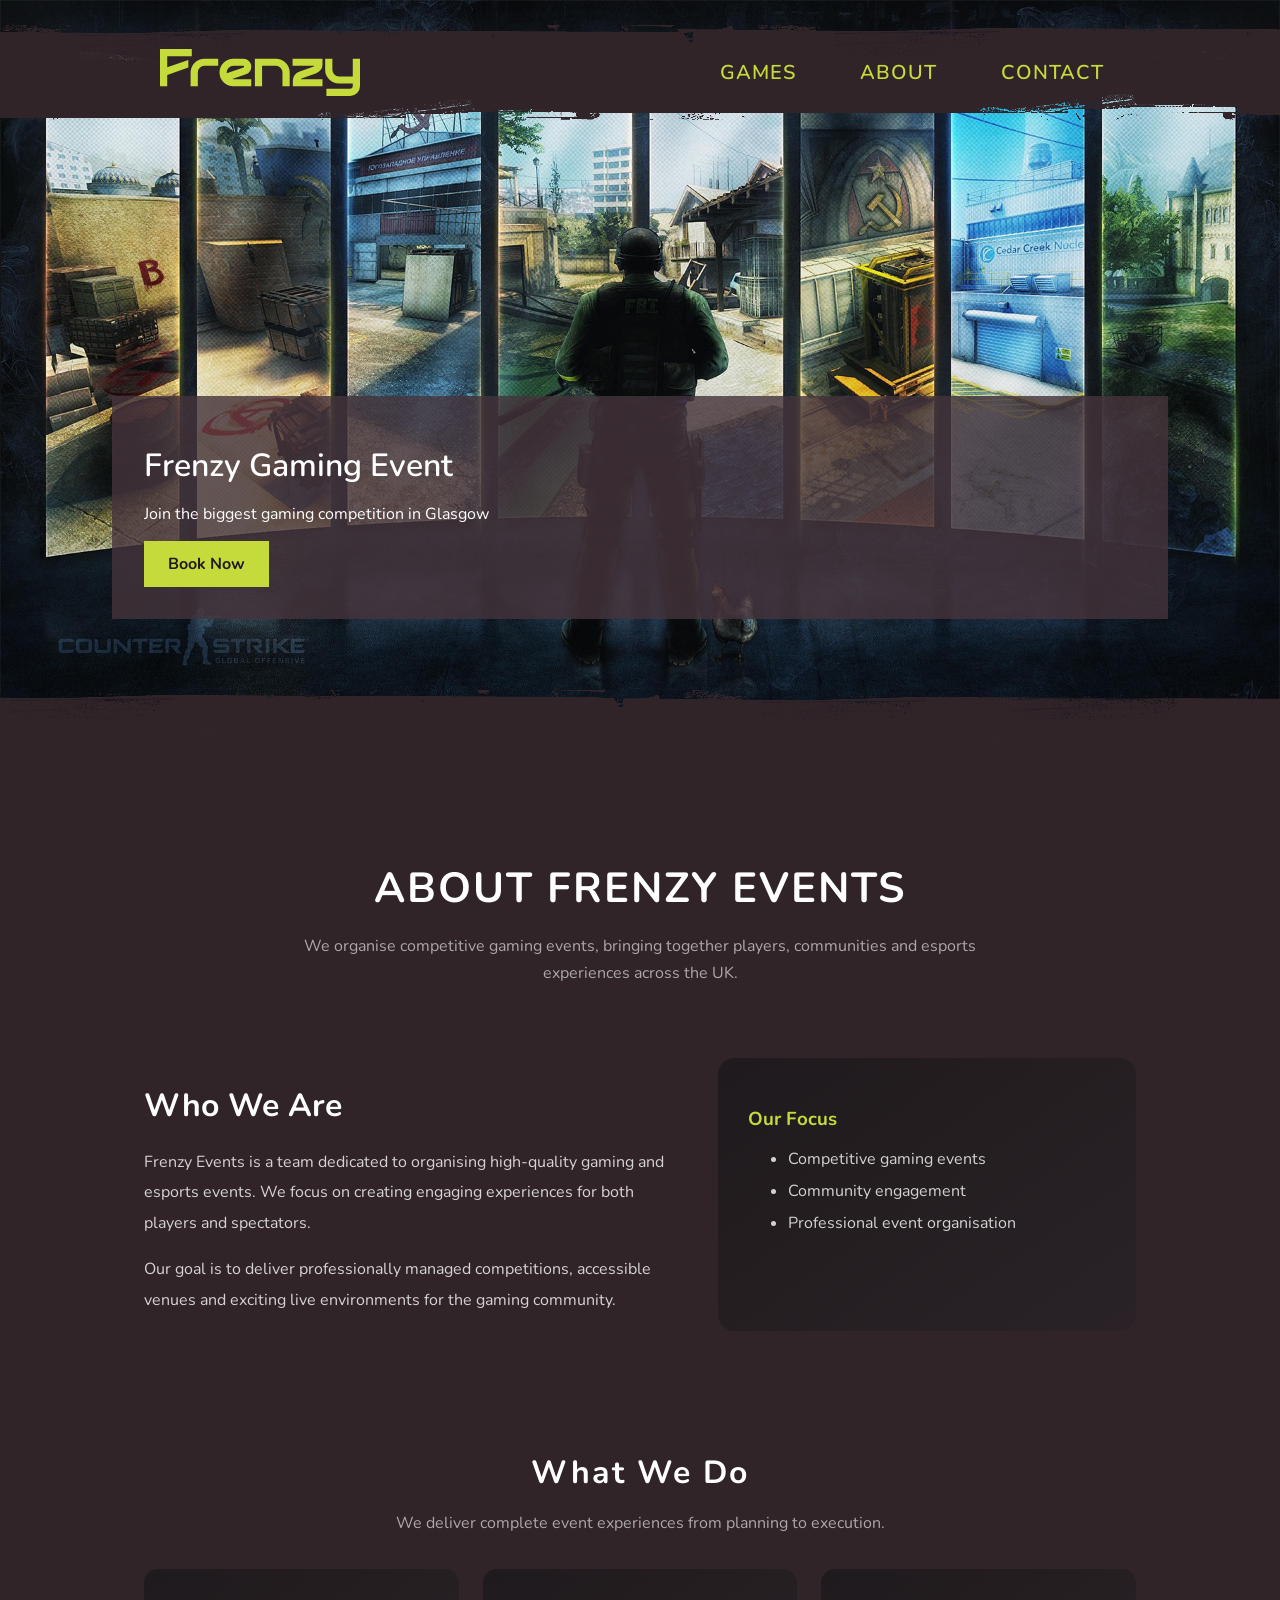
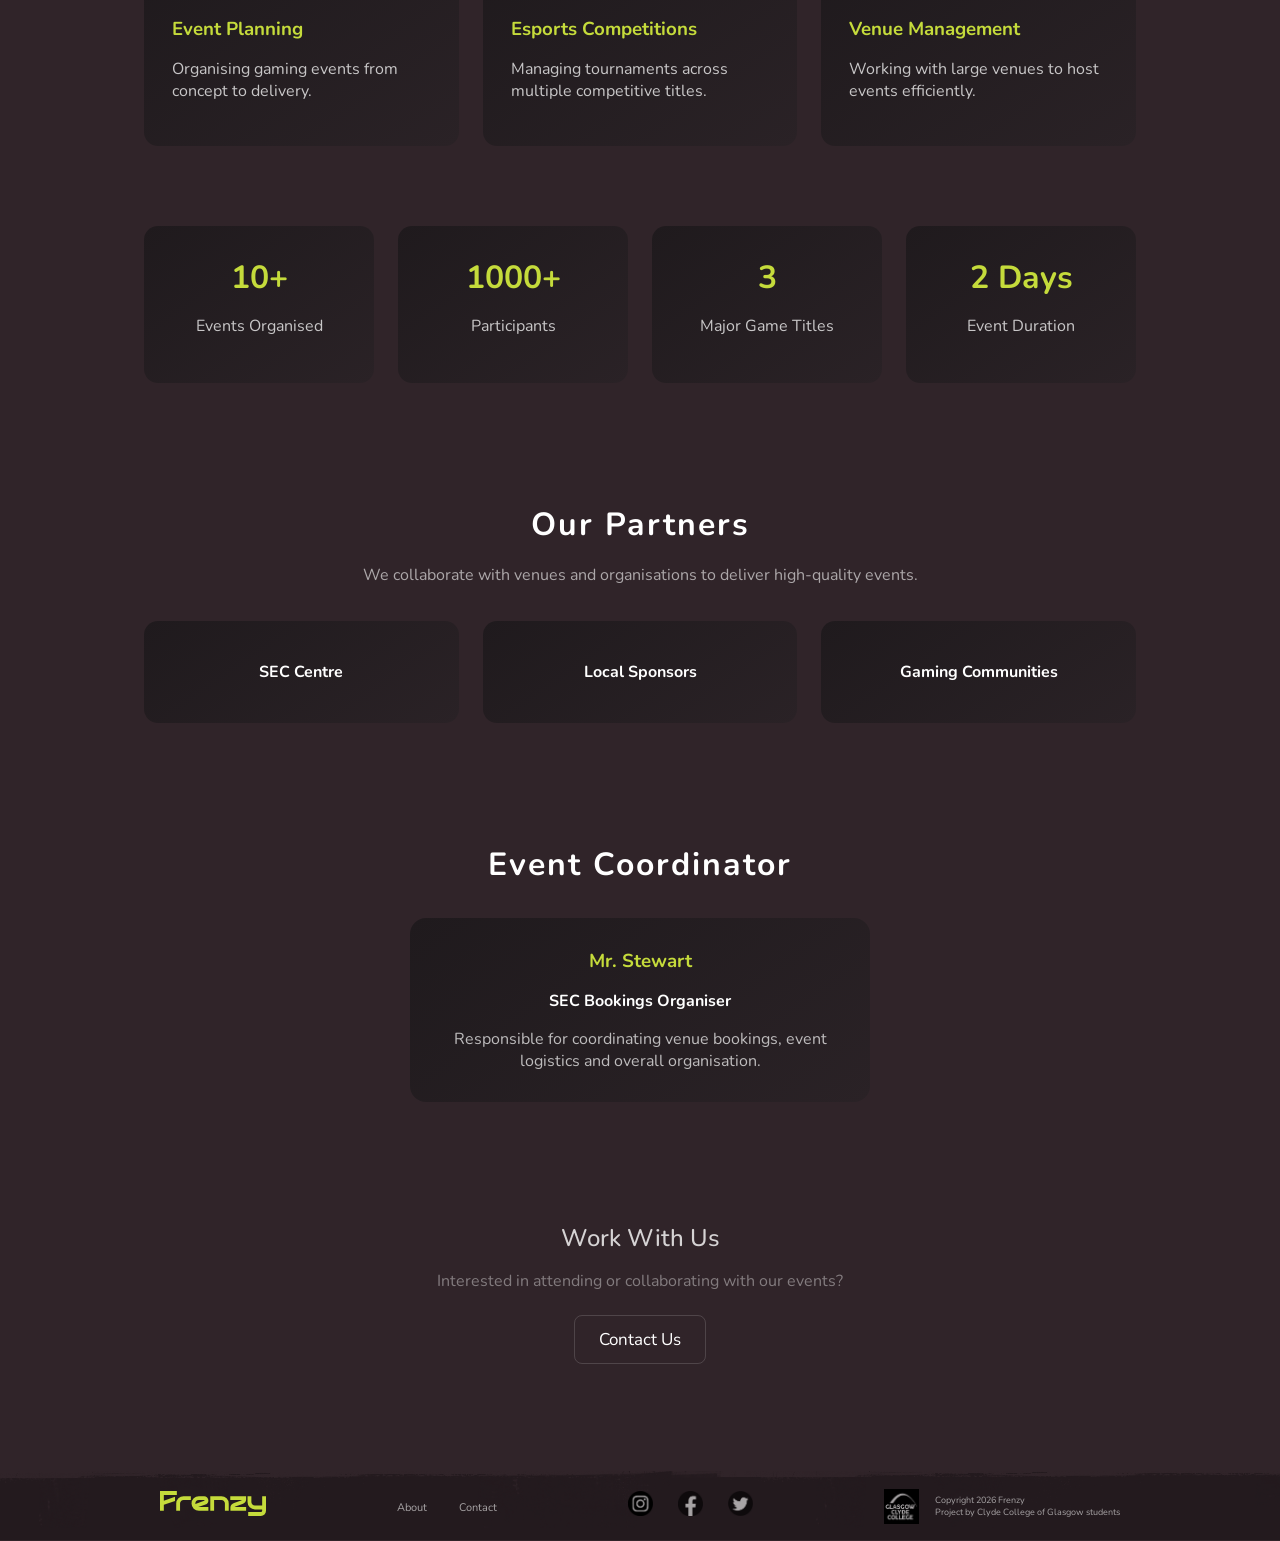
==== commit 07ed774a: "updated for mobile - 18:28 / 01.05.2026" ====
--- a/public/about.html
+++ b/public/about.html
@@ -43,12 +43,13 @@
 
 
 	<div class="slider_wrap">
-
-		<div class="hero_overlay_container">
-			<div class="hero_overlay">
-				<h1>Frenzy Gaming Event</h1>
-				<p>Join the biggest gaming competition in Glasgow</p>
-				<a href="../index.html#booking">Book Now</a>
+		<div class="hero_overlay_container_wrapper">
+			<div class="hero_overlay_container">
+				<div class="hero_overlay">
+					<h1>Frenzy Gaming Event</h1>
+					<p>Join the biggest gaming competition in Glasgow</p>
+					<a href="../index.html#booking">Book Now</a>
+				</div>
 			</div>
 		</div>
 		
--- a/assets/style/style.css
+++ b/assets/style/style.css
@@ -173,7 +173,7 @@
 .contact_map_wrap,
 .support_card,
 .contact_form_wrap,
-.event_grid div,
+.event_grid .event_grid_card_wrap,
 .game_quick_card,
 .format_card,
 .game_room_card,
@@ -425,20 +425,24 @@
 	background: linear-gradient( to right, rgba(22, 22, 20, 1) 25%, rgba(255, 255, 255, 1) 75%);
 }
 
-.hero_overlay_container {
+.hero_overlay_container_wrapper {
 	position: relative;
 	z-index: 10;
 	top: 55%;
 }
 
-.hero_overlay {
+.hero_overlay_container {
 	background-color: rgba(69, 52, 59, 0.8);
 	padding: 32px;
 	color: #ffffff;
+}
+
+.hero_overlay {
 	display: flex;
 	flex-direction: column;
 	gap: 16px;
 }
+
 
 .hero_overlay h1 {
 	margin: 16px 0 0 0;
@@ -523,7 +527,7 @@
 	justify-content: center;
 }
 
-.event_grid div {
+.event_grid .event_grid_card_wrap {
 	padding: 30px;
 	border-radius: 12px;
 	width: 250px;
@@ -531,14 +535,14 @@
 	text-align: center;
 }
 
-.event_grid div h3 {
+.event_grid .event_grid_card_wrap div h3 {
 	letter-spacing: 1px;
 	margin: 18px 0 10px 0;
 	font-weight: 600;
 	font-size: 18px;
 }
 
-.event_grid div p {
+.event_grid .event_grid_card_wrap div p {
 	color: var(--allTextColour);
 	font-size: 16px;
 	margin: 0;
@@ -1752,6 +1756,279 @@
 
 
 
+/******************** / MEDIA QERIES SECTION */
+
+
+@media (max-width: 576px) {
+	
+	/* body {
+		background-color: transparent;
+	} */
+
+
+
+	.header_content,
+	.footer_section,
+	main,
+	.hero_overlay_container_wrapper {
+		margin: 0 16px;
+	}
+
+
+
+
+
+
+
+
+
+
+	.header_content,
+	.footer_section,
+	.main_section,
+	.hero_overlay_container {
+		width: 100%;
+	}
+
+
+
+
+
+
+
+
+
+
+	.header_content_wrap,
+	.hero_overlay_container {
+		padding: 0;
+	}
+
+
+
+
+
+
+
+
+
+
+
+	.event_info::after, 
+	.games_preview::after, 
+	.location_section::after, 
+	.nearby_section::after {
+		width: 80px;
+		margin: 26px auto 0;
+	}
+
+
+
+
+
+
+
+
+
+	.header_content_wrap {
+		flex-direction: column;
+		gap: 18px;
+	}
+
+
+
+
+
+	.logo_container {
+		height: 20px;
+	}
+
+
+
+
+
+	.navbar_links_container {
+		justify-content: flex-end;
+	}
+
+	.navbar_links_container ul, 
+	.footer_navbar_links_container ul {
+		gap: 8px;
+	}
+
+	.navbar_links_container ul li a {
+		padding: 6px 8px;
+		font-size: 15px;
+		letter-spacing: normal;
+	}
+
+	
+	
+
+
+	.hero_overlay {
+		padding: 32px 16px;
+	}
+
+	.hero_overlay h1 {
+		font-size: 26px;
+		font-weight: 600;
+	}
+
+	.hero_overlay p {
+		font-weight: 300;
+		line-height: 1.5;
+	}
+
+	.hero_overlay a {
+		padding: 9px 22px;
+	}
+
+
+
+
+
+	.event_info h2 {
+		text-align: left;
+		font-size: 28px;
+		letter-spacing: 1px;
+		font-weight: 500;
+		margin: 0 auto 40px;
+	}
+
+	.event_grid {
+		flex-direction: column;
+	}
+
+	.event_grid .event_grid_card_wrap {
+		width: 100%;
+		padding: 0;
+	}
+
+	.event_grid .event_grid_card_wrap div {
+		padding: 24px;
+		text-align: left;
+	}
+
+	.event_grid .event_grid_card_wrap div h3 {
+		margin: 0 auto 10px;
+		font-size: 16px;
+		font-weight: 700;
+	}
+
+
+
+
+
+
+
+
+
+
+
+
+
+
+
+
+
+
+
+
+
+
+
+
+
+
+
+
+
+
+
+
+
+
+
+
+
+
+
+
+
+
+
+
+
+
+
+
+
+
+
+
+
+
+
+
+	/* .connecting_step {
+		display: none;
+	} */
+
+
+
+	/* .main_section {
+		display: none;
+	} */
+
+
+	/* .slider_wrap {
+		display: none;
+	} */
+
+
+	.games_preview,
+	.location_section,
+	.nearby_section,
+	.booking_section {
+		display: none;
+	}
+
+
+
+
+	footer,
+	.footer_section {
+		display: none;
+	}
+}
+
+
+
+
+
+
+
+
+
+
+/* // MEDIA QERIES SECTION ********************/
+
+
+
+
+
+
+
+
+
+
+
+
+
+
+
+
 
 
 
@@ -1781,25 +2058,33 @@
 /* HAFEESAH'S CODE HERE ------------------- START */
 
 /* start of super smash hero section */
+
+
 .super_smash_hero{
 	position: relative;
     margin: 50px auto; /* centers horizontally */
 	text-align: center;
+	width:70%;
+	border-radius: 15px;
 }
 .super_smash_hero img{
-	width: 50%;
+	width: 70%;
 	height: auto;
+	border-radius: 15px;
 }
 .super_smash_details{
 	position: absolute;
     bottom: 5px;       /* move text to bottom */
     left: 50%;
     transform: translateX(-50%);
-    
+    width: 68%;
     color: white;
     font-size: 18px;
     background: rgba(0, 0, 0, 0.5); /* dark overlay for readability */
     padding: 5px 10px;
+	border-radius: 15px;
+	height: 50%;
+	line-height: 1.1;
 }
 .super_smash_details h1{
 	right:10px;
@@ -1808,6 +2093,8 @@
 
 .competition-paragraph{
 	text-align: left;
+	font-size: 17px;
+
 }
 .competition_line{
 	background: #c5db3b;
@@ -1818,7 +2105,7 @@
 	width: 30%;
 	font-size:small;
     font-weight: bold;
-	border: 2px solid black;
+	border: 1px solid black;
 }
 /* end of super smash hero section */
 
@@ -1826,7 +2113,7 @@
 .smash_event_info {
 	padding: 60px 0;
 	position: relative;
-	width: 80%;
+	width: 70%;
 	display: flex;
 	gap: 32px;
 	justify-content: center;
@@ -1857,35 +2144,49 @@
 	color: #ffffff;
 }
 
-.super_smash_about {
-    display: flex;              /* puts them side by side */
-    justify-content: center;    /* centers horizontally */
-    align-items: flex-start;        /* aligns nicely vertically */
-    gap: 36px;                 /* space between text and image */
-    margin: 50px auto;
-    max-width: 1000px;         /* keeps it nicely contained */
-}
-
-.smash_about_info {
-    width: 50%;
+/* smash about section */
+.smash_about_section{
+	display: flex;
+	justify-content: center;
+	align-items: flex-start;
+	gap: 40px;
+	margin: 80px auto;
+	max-width: 1100px;
+
+}
+.smash_about_content{
+	width: 50%;
 	color:#ffffff;
-	margin-top: 30px; /* pushes text slightly down */
+}
+.smash_about_content h2{
+	font-size: 28px;
+	margin-bottom: 20px;
+	padding-top: 30px;
+
+}
+.smash_about_content p{
+	font-size: 14px;
+	line-height: 1.6;
+	margin-bottom: 15px;
 }
 
 .smash_about_image {
     width: 50%;
-	height: 700px; /* adjust height */
+	border-radius: 15px;
+	padding: 20px;
+	box-shadow: 0 10px 25px rgba(0, 0, 0, 0.5);
+	overflow: hidden;
+	aspect-ratio: 1 / 1;
 }
 
 .smash_about_image img {
     width: 100%;
     height: 100%;
-
-}
-
-
-
-
+	object-fit: cover;
+	border-radius: 10px;
+	display: block;
+
+}
 
 
 
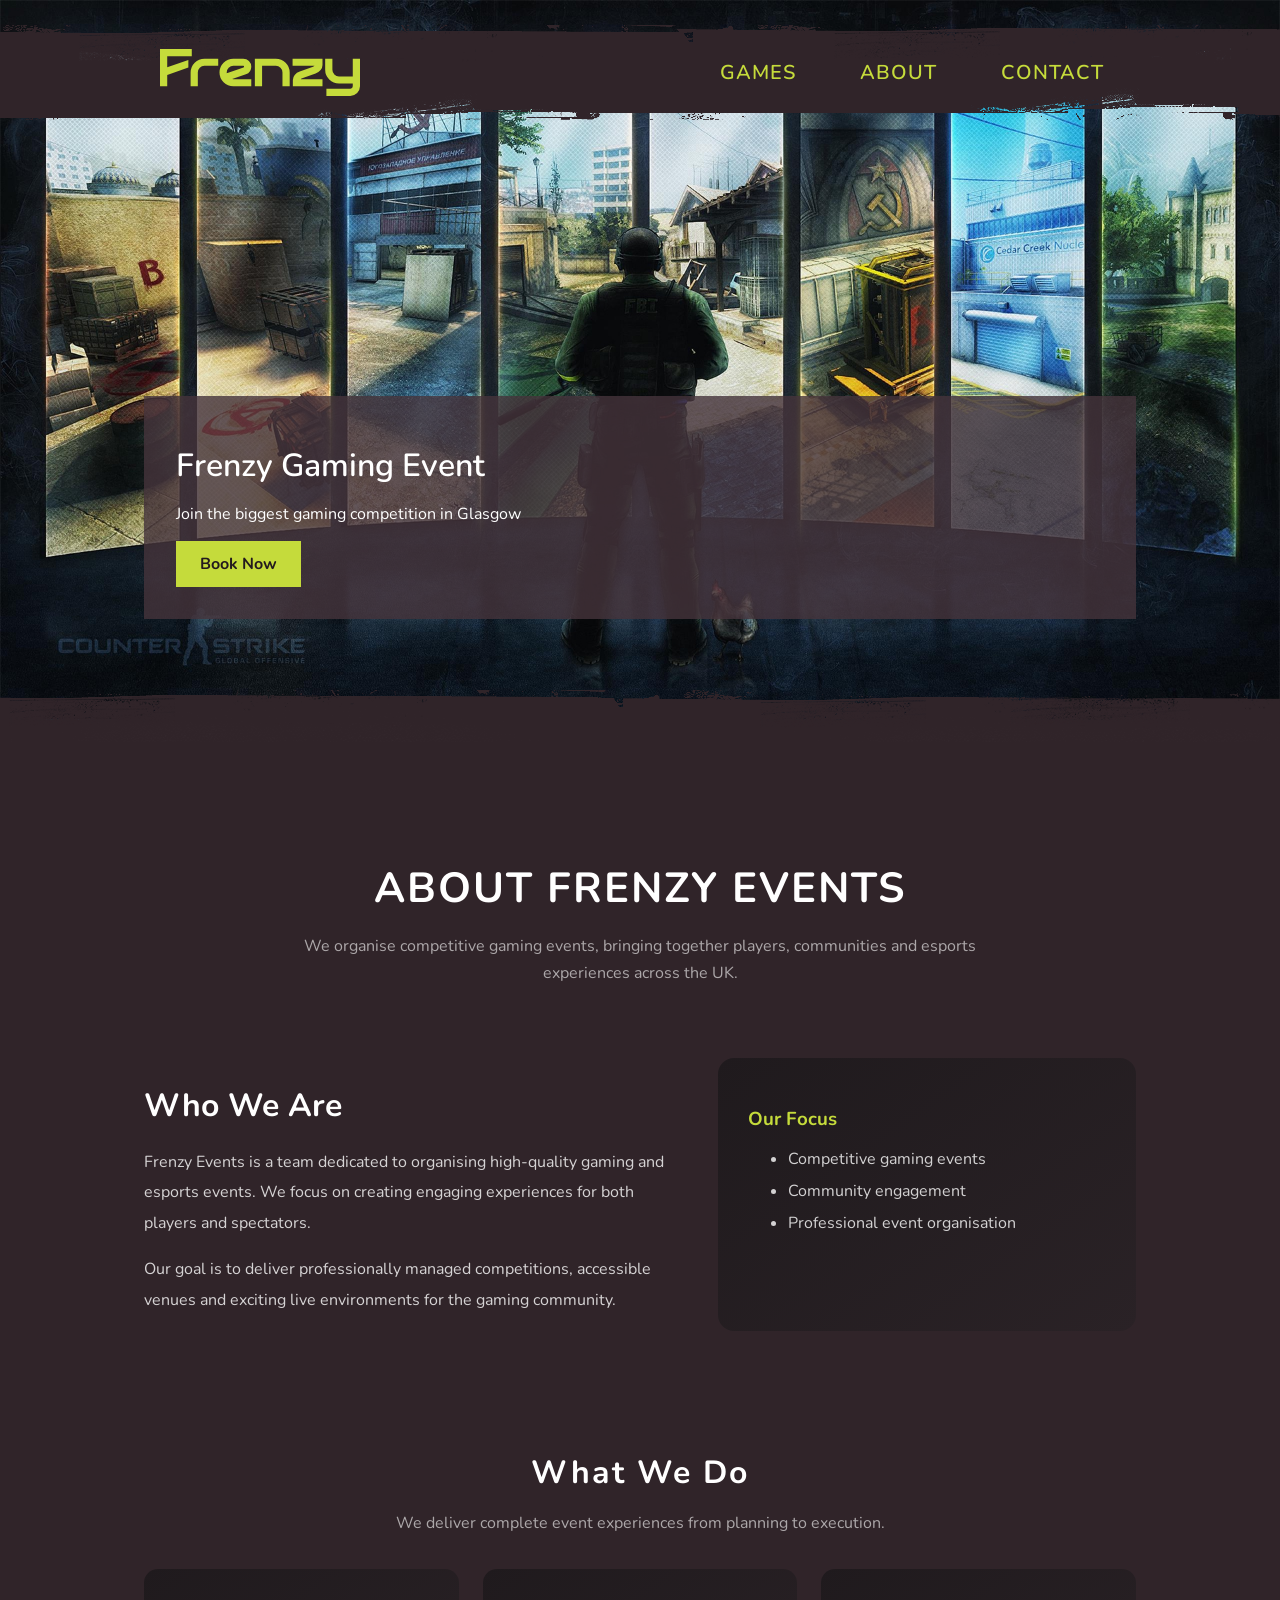
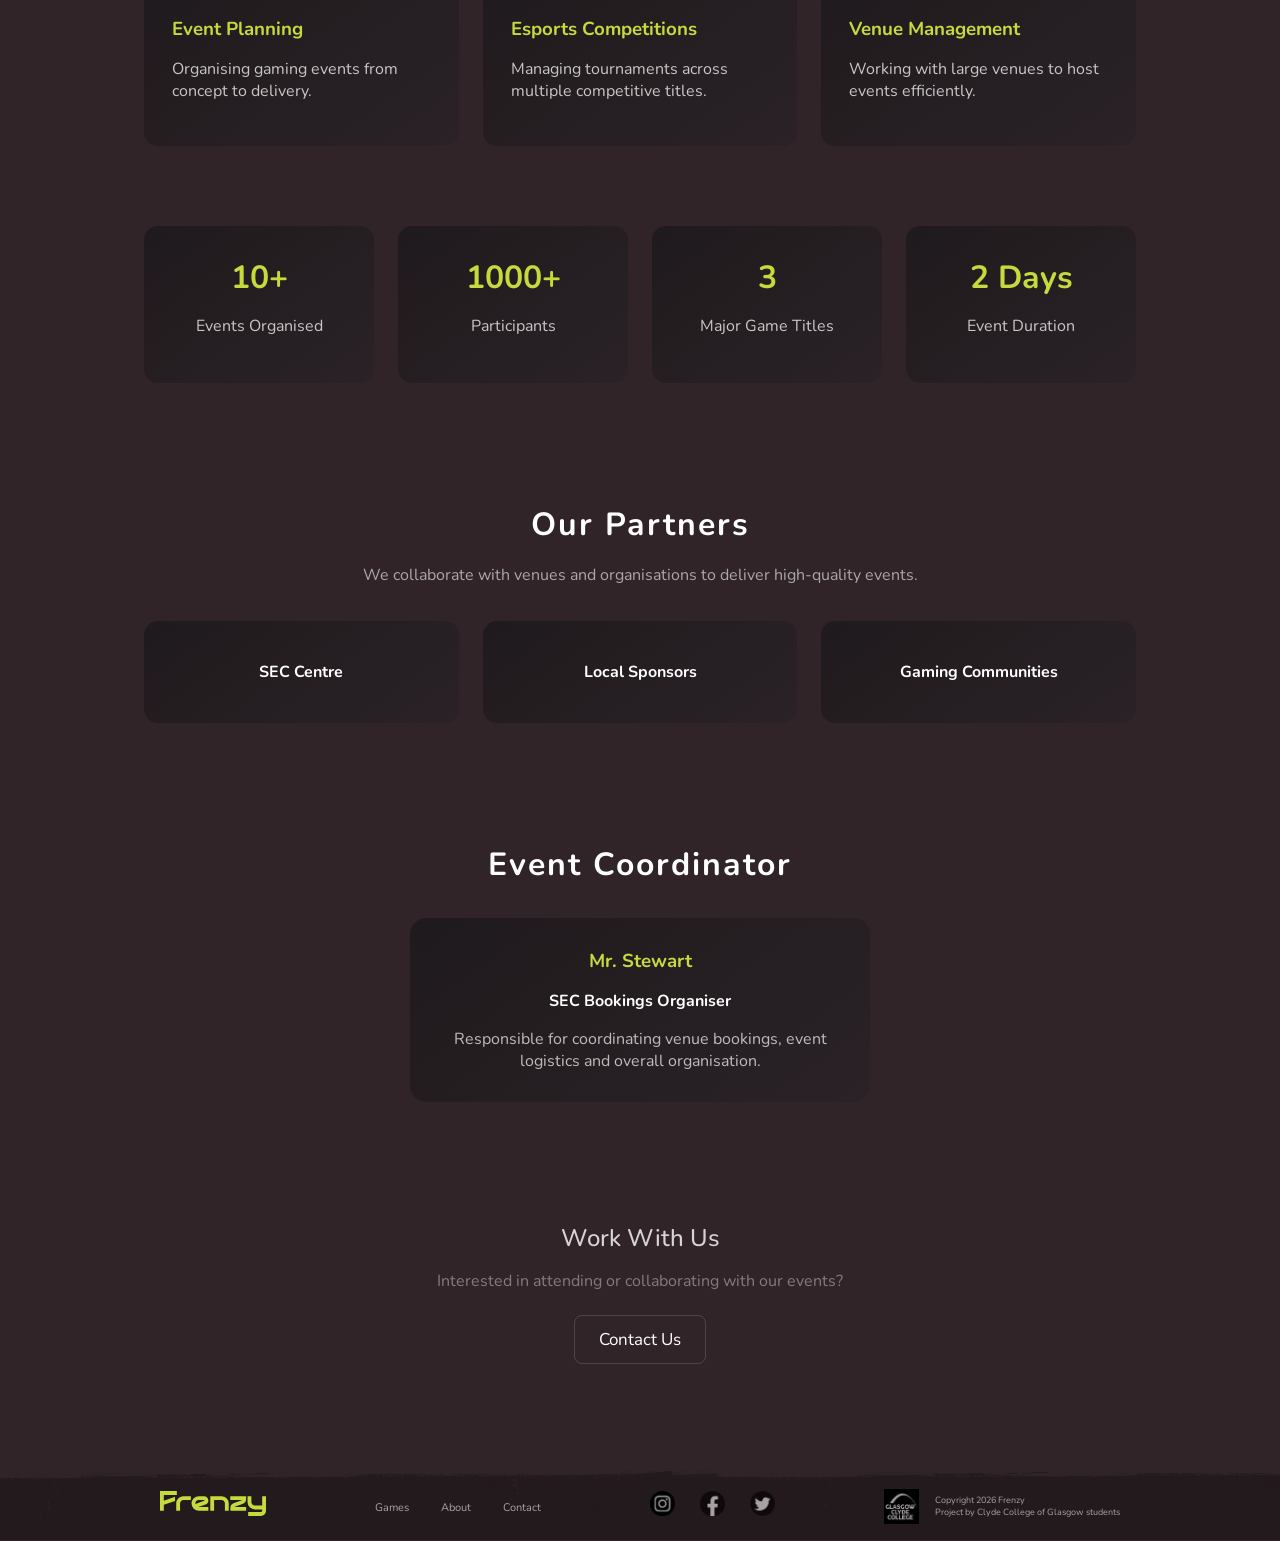
==== commit 8220dc48: "finished whole about page (mobile) - 23:01 / 02.05.2026" ====
--- a/public/about.html
+++ b/public/about.html
@@ -245,6 +245,7 @@
 
 				<div class="footer_navbar_links_container">
 					<ul>
+						<li><a href="../index.html#games" title="Games Page">games</a></li>
 						<li><a href="./about.html" title="About Page">about</a></li>
 						<li><a href="./contact.html" title="Contact Page">contact</a></li>
 					</ul>
--- a/assets/style/style.css
+++ b/assets/style/style.css
@@ -166,7 +166,7 @@
 
 
 .location_card,
-.map_container,
+.map_container_wrap,
 .nearby_card,
 .booking_highlight,
 .booking_form_wrap,
@@ -302,6 +302,22 @@
 
 
 
+.games_preview,
+.location_section,
+.nearby_section {
+	padding: 60px 0;
+	position: relative;
+}
+
+
+
+
+
+
+
+
+
+
 /******************** / HEADER SECTION */
 
 .header_section {
@@ -433,7 +449,7 @@
 
 .hero_overlay_container {
 	background-color: rgba(69, 52, 59, 0.8);
-	padding: 32px;
+	
 	color: #ffffff;
 }
 
@@ -441,6 +457,7 @@
 	display: flex;
 	flex-direction: column;
 	gap: 16px;
+	padding: 32px;
 }
 
 
@@ -511,11 +528,10 @@
 
 
 
-
 .event_info {
 	padding: 60px 0;
-	position: relative;
-}
+}
+
 
 .event_info h2 {
 	margin: 24px 0 40px 0;
@@ -556,10 +572,6 @@
 
 
 
-
-.games_preview {
-	padding: 80px 0;
-}
 
 .games_preview h2 {
 	margin: 24px 0 50px 0;
@@ -634,11 +646,6 @@
 
 
 
-
-.location_section,
-.nearby_section {
-	padding: 90px 0;
-}
 
 .location_intro {
 	margin: 0 auto 50px;
@@ -709,10 +716,15 @@
 	color: var(--primaryColour);
 }
 
-.map_container {
-	width: 62%;
+
+.map_container_wrap {
 	padding: 12px;
 	border-radius: 16px;
+	width: 62%;
+}
+
+.map_container {
+	height: 100%;
 }
 
 .map_container iframe {
@@ -1800,7 +1812,8 @@
 
 
 	.header_content_wrap,
-	.hero_overlay_container {
+	.hero_overlay_container,
+	.footer_section_wrap {
 		padding: 0;
 	}
 
@@ -1830,8 +1843,194 @@
 
 
 
+
+	.event_info h2,
+	.games_preview h2,
+	.location_intro h2,
+	.nearby_intro h2,
+	.booking_intro h2,
+	.about_company_hero h1,
+	.about_company_text h2,
+	.about_services_section .section_heading h2,
+	.about_partners_section .section_heading h2,
+	.about_team_section .section_heading h2 {
+		text-align: left;
+		font-size: 28px;
+		letter-spacing: 1px;
+		font-weight: 500;
+		margin: 0 auto 16px;
+	}
+
+
+
+
+
+
+
+
+
+
+	.location_intro p,
+	.nearby_intro p,
+	.booking_intro p,
+	.about_company_hero p,
+	.about_company_text p,
+	.about_services_section .section_heading p,
+	.about_partners_section .section_heading p {
+		text-align: left;
+		line-height: 1.5;
+	}
+
+
+
+
+
+
+
+	
+	
+
+
+
+
+
+
+
+
+	.location_intro,
+	.booking_intro {
+		margin: 0 auto 32px;
+	}
+
+
+
+
+
+
+
+
+
+	.event_grid,
+	.games_grid,
+	.location_content,
+	.booking_content,
+	.header_content_wrap,
+	.location_links,
+	.nearby_cards,
+	.booking_form .form_row,
+	.about_company_content,
+	.about_services_section .services_grid,
+	.about_stats_section .stats_grid,
+	.partners_grid {
+		flex-direction: column;
+	}
+
+
+
+
+
+
+
+
+
+
+	.booking_highlight,
+	.booking_form_wrap,
+	.about_company_card,
+	.event_grid .event_grid_card_wrap div,
+	.nearby_cards .nearby_card,
+	.about_services_section .services_grid .service_card,
+	.about_stats_section .stats_grid .stat_card {
+		padding: 24px;
+	}
+
+
+
+
+
+
+
+
+
+
+	.booking_info,
+	.booking_form_wrap,
+	.map_container_wrap,
+	.about_company_card,
+	.about_stats_section .stats_grid .stat_card,
+	.partner_card {
+		width: auto;
+	}
+
+
+
+
+
+
+
+
+
+
+	.booking_form,
+	.booking_form .form_row {
+		gap: 26px;
+	}
+
+
+
+
+
+
+
+
+
+
+	.footer_logo_container,
+	.footer_icons_container,
+	.copy_container {
+		justify-content: center;
+	}
+
+
+
+
+
+
+
+
+
+
+	.location_info,
+	.about_company_text {
+		width: 100%;
+	}
+
+
+
+
+
+
+
+
+
+
+	.about_company_section,
+	.about_stats_section,
+	.about_partners_section,
+	.about_team_section {
+		padding: 0 0 90px 0;
+	}
+
+
+
+
+
+
+
+
+
+
 	.header_content_wrap {
-		flex-direction: column;
 		gap: 18px;
 	}
 
@@ -1888,17 +2087,9 @@
 
 
 
-	.event_info h2 {
-		text-align: left;
-		font-size: 28px;
-		letter-spacing: 1px;
-		font-weight: 500;
-		margin: 0 auto 40px;
-	}
-
-	.event_grid {
-		flex-direction: column;
-	}
+	
+
+	
 
 	.event_grid .event_grid_card_wrap {
 		width: 100%;
@@ -1906,13 +2097,92 @@
 	}
 
 	.event_grid .event_grid_card_wrap div {
-		padding: 24px;
 		text-align: left;
 	}
 
 	.event_grid .event_grid_card_wrap div h3 {
 		margin: 0 auto 10px;
 		font-size: 16px;
+	}
+
+
+
+
+
+	.game_card {
+		height: 260px;
+	}
+
+	.game_card .overlay {
+		padding: 16px;
+	}
+
+	.game_card .overlay h3 {
+		font-size: 20px;
+	}
+
+	.game_card .overlay span {
+		font-weight: 600;
+	}
+
+
+
+	
+	
+	.location_links {
+		text-align: center;
+	}
+
+	.map_container {
+		width: 100%;
+		height: 250px;
+	}
+
+
+
+
+
+	.nearby_intro {
+		margin: 0 auto 40px;
+	}
+
+	.nearby_categories {
+		gap: 60px;
+	}
+
+	.nearby_group .group_heading h3 {
+		font-size: 22px;
+		font-weight: 500;
+		letter-spacing: normal;
+	}
+
+	.nearby_cards .nearby_card {
+		width: auto;
+	}
+
+	.nearby_cards .nearby_card h4 {
+		font-size: 18px;
+	}
+
+	.nearby_cards .nearby_card .tag {
+		margin: 0 auto 16px;
+		font-size: 10px;
+		padding: 5px 8px;
+	}
+
+
+
+
+
+	.booking_content {
+		gap: 40px;
+	}
+
+	.booking_highlight h3 {
+		margin: 0 auto 16px;
+	}
+
+	.booking_button {
 		font-weight: 700;
 	}
 
@@ -1920,87 +2190,130 @@
 
 
 
-
-
-
-
-
-
-
-
-
-
-
-
-
-
-
-
-
-
-
-
-
-
-
-
-
-
-
-
-
-
-
-
-
-
-
-
-
-
-
-
-
-
-
-
-
-
-
-
-
-
-
-	/* .connecting_step {
-		display: none;
-	} */
-
-
-
-	/* .main_section {
-		display: none;
-	} */
-
-
-	/* .slider_wrap {
-		display: none;
-	} */
-
-
-	.games_preview,
-	.location_section,
-	.nearby_section,
-	.booking_section {
-		display: none;
-	}
-
-
-
-
-	footer,
+	.about_company_hero {
+		padding: 60px 0;
+	}
+
+	.about_company_content {
+		gap: 32px;
+	}
+
+	.about_company_text {
+		padding: 40px 0 0 0;
+	}
+
+	.about_company_text p {
+		color: var(--footerTextColour);
+	}
+
+	.about_company_card ul {
+		padding: 0 0 0 16px;
+		margin: 0;
+	}
+
+	.about_services_section .services_grid .service_card h3 {
+		margin-bottom: 0;
+	}
+
+	.about_stats_section .stats_grid .stat_card {
+		text-align: left;
+	}
+
+	.about_stats_section .stats_grid .stat_card h2 {
+		margin: 0;
+		font-size: 28px;
+	}
+
+	.about_stats_section .stats_grid .stat_card p {
+		margin-top: 8px;
+	}
+
+	.about_partners_section .partners_grid .partner_card {
+		padding: 40px 24px;
+		text-align: left;
+	}
+
+	.about_team_section .team_card {
+		padding: 30px 24px;
+		margin: 0;
+		text-align: left;
+		max-width: 100%;
+	}
+
+	.about_cta_section a {
+		font-size: 16px;
+	}
+
+
+
+
+
+	footer {
+		background-size: cover;
+		height: auto;
+	}
+
 	.footer_section {
-		display: none;
-	}
+		padding: 32px 0;
+	}
+
+	.footer_section_wrap {
+		display: grid;
+		grid-template-columns: repeat(2, 1fr);
+		grid-template-rows: repeat(3, max-content);
+		row-gap: 20px;
+	}
+	.footer_logo_container {
+		display: flex;
+		align-items: center;
+	}
+
+	.footer_logo_container a {
+		display: flex;
+		align-items: center;
+	}
+
+	.footer_logo_container img {
+		height: 16px;
+	}
+
+	.footer_navbar_links_container ul {
+		gap: 32px;
+	}
+
+	.footer_icons_container {
+		grid-area: 2 / 1 / 3 / 3;
+		gap: 32px;
+	}
+
+	.footer_icons_container a {
+		display: flex;
+		align-items: center;
+	}
+
+	.copy_container {
+		grid-area: 3 / 1 / 4 / 3;
+	}
+
+
+
+
+
+
+
+
+
+
+
+
+
+
+
+	
+
+	
+	
+
 }
 
 
